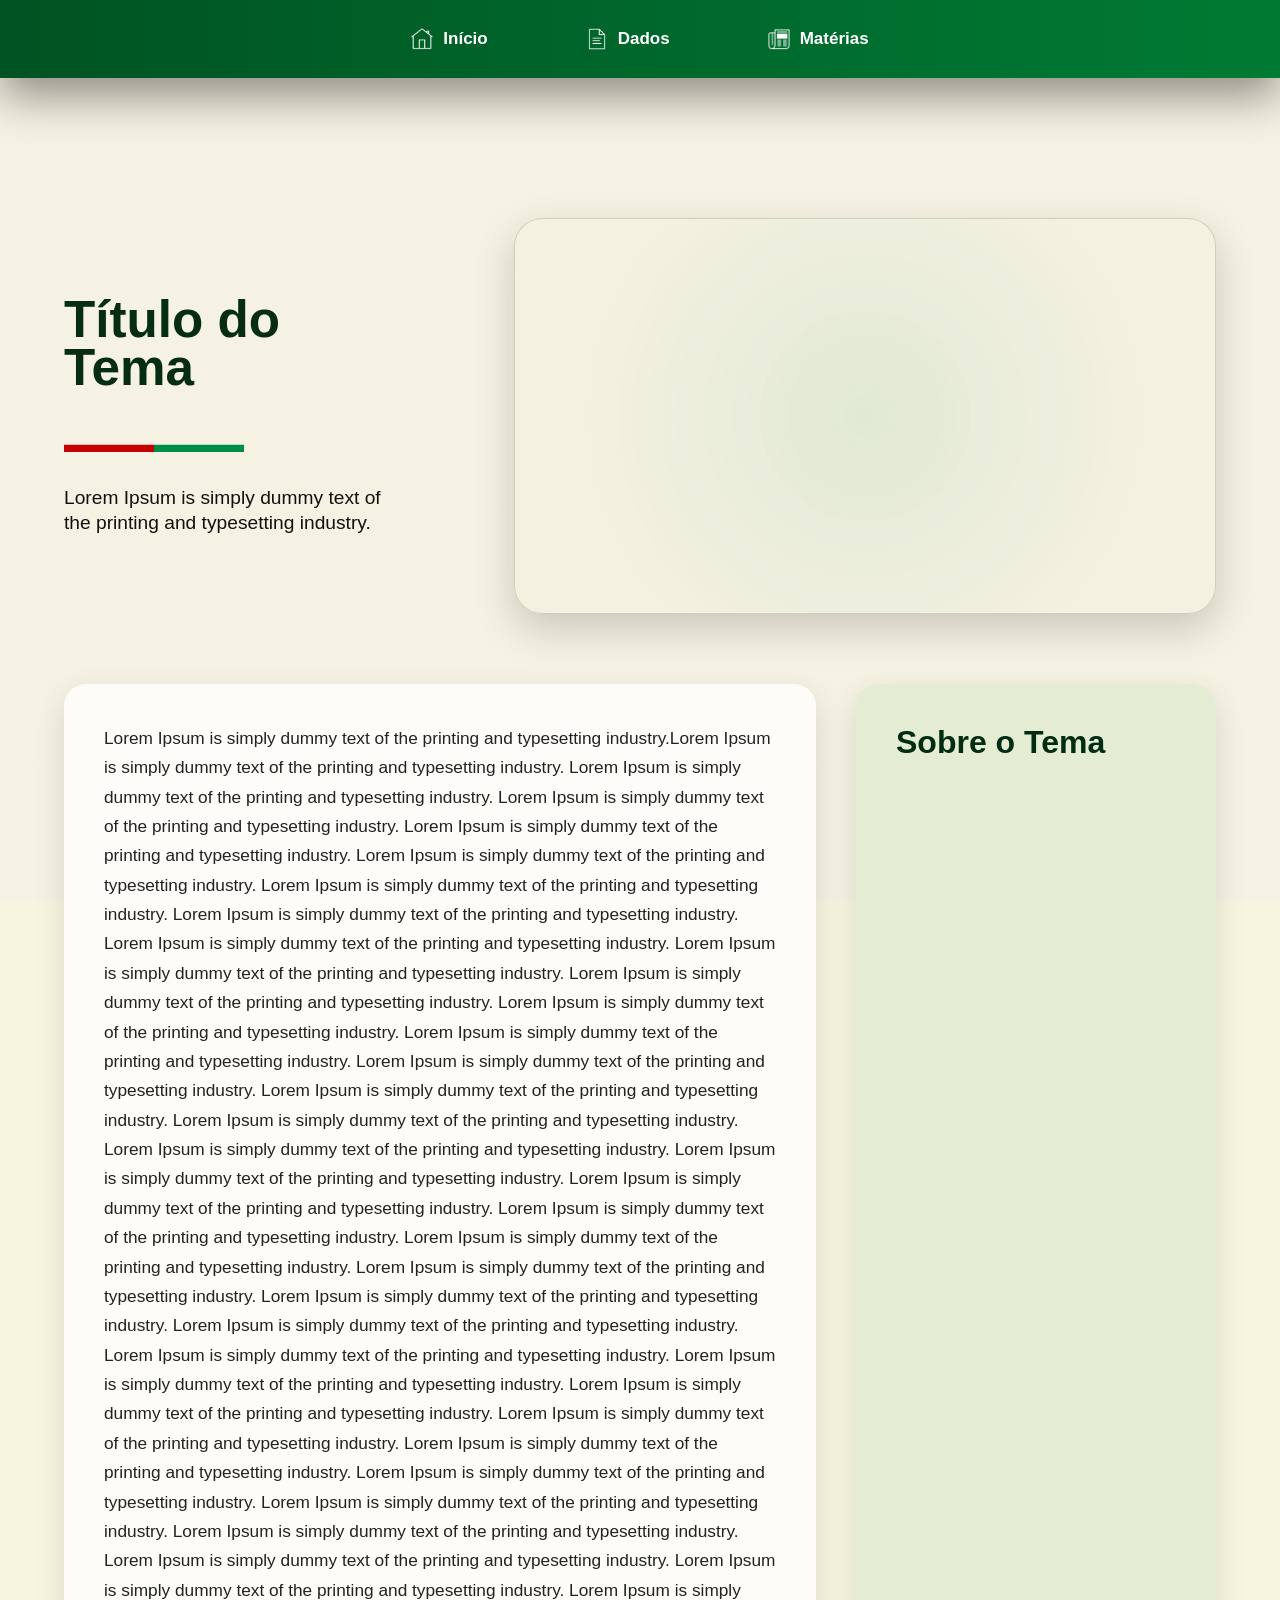
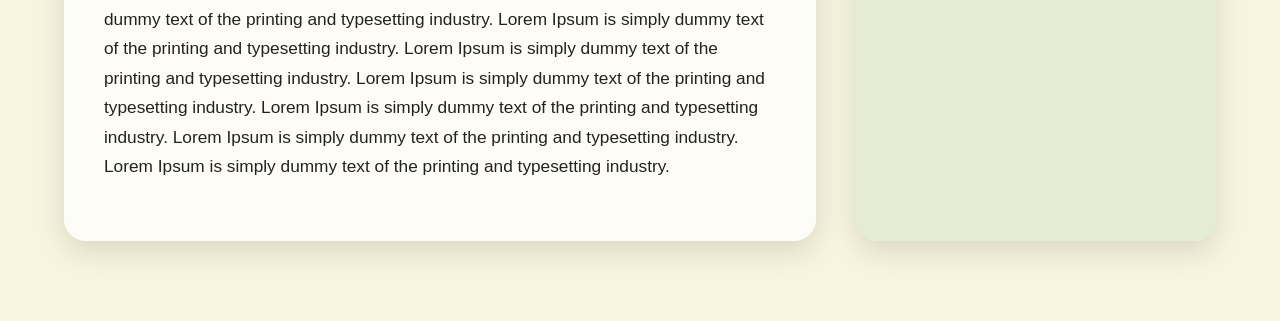
==== materia.html @ 656e8bcc "pagina de materia e dados" ====
<!DOCTYPE html>
<html lang="pt-BR">

<head>
    <meta charset="UTF-8">
    <meta name="viewport" content="width=device-width, initial-scale=1.0">
    <title>Título do Tema</title>
    <link rel="stylesheet" href="style.css">
</head>

<body>

    <header>
        <nav class="menu">

            <a href="index.html#mapa" class="nav-btn">
                <img src="img/icone-home.png" alt="">
                <span>Início</span>
            </a>

            <a href="index.html#dados" class="nav-btn">
                <img src="img/icone-dados.png" alt="">
                <span>Dados</span>
            </a>

            <a href="index.html#materias" class="nav-btn">
                <img src="img/icone-materias.png" alt="">
                <span>Matérias</span>
            </a>

        </nav>
    </header>

    <div class="topic-page">

        <section class="topic-hero">

            <div class="topic-info">
                <h1>Título do<br>Tema</h1>

                <div class="topic-bars">
                    <span class="topic-bar topic-red"></span>
                    <span class="topic-bar topic-green"></span>
                </div>

                <p>
                    Lorem Ipsum is simply dummy text of the printing and typesetting industry.
                </p>
            </div>

            <div class="topic-video-box">
                <iframe src="https://www.youtube.com/embed/ScMzIvxBSi4?rel=0" title="Vídeo do tema" frameborder="0"
                    allow="accelerometer; autoplay; clipboard-write; encrypted-media; gyroscope; picture-in-picture; web-share"
                    referrerpolicy="strict-origin-when-cross-origin" allowfullscreen>
                </iframe>
            </div>

        </section>

        <section class="topic-content">

            <article class="topic-text-card">
                <p>
                    Lorem Ipsum is simply dummy text of the printing and typesetting industry.Lorem Ipsum is simply
                    dummy text of the printing and typesetting industry.

                    Lorem Ipsum is simply dummy text of the printing and typesetting industry.

                    Lorem Ipsum is simply dummy text of the printing and typesetting industry.

                    Lorem Ipsum is simply dummy text of the printing and typesetting industry.

                    Lorem Ipsum is simply dummy text of the printing and typesetting industry.

                    Lorem Ipsum is simply dummy text of the printing and typesetting industry.

                    Lorem Ipsum is simply dummy text of the printing and typesetting industry.

                    Lorem Ipsum is simply dummy text of the printing and typesetting industry.

                    Lorem Ipsum is simply dummy text of the printing and typesetting industry.

                    Lorem Ipsum is simply dummy text of the printing and typesetting industry.

                    Lorem Ipsum is simply dummy text of the printing and typesetting industry.

                    Lorem Ipsum is simply dummy text of the printing and typesetting industry.

                    Lorem Ipsum is simply dummy text of the printing and typesetting industry.

                    Lorem Ipsum is simply dummy text of the printing and typesetting industry.

                    Lorem Ipsum is simply dummy text of the printing and typesetting industry.

                    Lorem Ipsum is simply dummy text of the printing and typesetting industry.

                    Lorem Ipsum is simply dummy text of the printing and typesetting industry.

                    Lorem Ipsum is simply dummy text of the printing and typesetting industry.

                    Lorem Ipsum is simply dummy text of the printing and typesetting industry.

                    Lorem Ipsum is simply dummy text of the printing and typesetting industry.

                    Lorem Ipsum is simply dummy text of the printing and typesetting industry.

                    Lorem Ipsum is simply dummy text of the printing and typesetting industry.

                    Lorem Ipsum is simply dummy text of the printing and typesetting industry.

                    Lorem Ipsum is simply dummy text of the printing and typesetting industry.

                    Lorem Ipsum is simply dummy text of the printing and typesetting industry.

                    Lorem Ipsum is simply dummy text of the printing and typesetting industry.

                    Lorem Ipsum is simply dummy text of the printing and typesetting industry.

                    Lorem Ipsum is simply dummy text of the printing and typesetting industry.

                    Lorem Ipsum is simply dummy text of the printing and typesetting industry.

                    Lorem Ipsum is simply dummy text of the printing and typesetting industry.

                    Lorem Ipsum is simply dummy text of the printing and typesetting industry.

                    Lorem Ipsum is simply dummy text of the printing and typesetting industry.

                    Lorem Ipsum is simply dummy text of the printing and typesetting industry.

                    Lorem Ipsum is simply dummy text of the printing and typesetting industry.

                    Lorem Ipsum is simply dummy text of the printing and typesetting industry.

                    Lorem Ipsum is simply dummy text of the printing and typesetting industry.

                    Lorem Ipsum is simply dummy text of the printing and typesetting industry.

                    Lorem Ipsum is simply dummy text of the printing and typesetting industry.

                    Lorem Ipsum is simply dummy text of the printing and typesetting industry.

                    Lorem Ipsum is simply dummy text of the printing and typesetting industry.

                </p>
            </article>

            <aside class="topic-about-card">
                <h2>Sobre o Tema</h2>
            </aside>

        </section>

    </div>
</body>

</html>
---- style.css ----
* {
    margin: 0;
    padding: 0;
    box-sizing: border-box;
}

html {
    scroll-behavior: smooth;
}

body {
    background-color: #f7f4df;
    font-family: 'Inter', sans-serif;
    overflow-x: hidden;
}

.scroll-next {
    position: fixed;

    left: 50%;
    bottom: 20px;

    transform: translateX(-50%);

    display: flex;
    align-items: center;
    gap: 10px;

    padding: 10px 18px;

    background: rgba(255, 255, 255, 0.94);

    border-radius: 999px;

    text-decoration: none;
    cursor: pointer;

    z-index: 9999;

    box-shadow:
        0 8px 22px rgba(0, 0, 0, 0.18);

    opacity: 1;

    transition:
        opacity 0.45s ease,
        transform 0.45s ease;
}

.scroll-next:hover {
    transform: translateX(-50%) translateY(-2px);
}

.scroll-next.hidden {
    opacity: 0;
    pointer-events: none;

    transform: translateX(-50%) translateY(20px);
}

.scroll-next span {
    color: #006b2c;

    font-size: 13px;
    font-weight: 800;

    text-transform: uppercase;
    letter-spacing: 0.5px;
}

.scroll-next svg {
    width: 18px;
    height: 18px;

    fill: none;
    stroke: #008c45;
    stroke-width: 3;
    stroke-linecap: round;
    stroke-linejoin: round;

    animation: arrowMove 1.3s infinite;
}

@keyframes arrowMove {

    0%,
    100% {
        transform: translateY(0);
    }

    50% {
        transform: translateY(4px);
    }
}

#dados {
    scroll-margin-top: 90px;
}

/* HEADER */

header {
    height: 78px;
    background: linear-gradient(90deg, #005322, #007b34);
    display: flex;
    justify-content: center;
    align-items: center;
    position: sticky;
    top: 0;
    z-index: 100;
    box-shadow: 0 18px 45px rgba(0, 0, 0, 0.42);
}

.menu {
    display: flex;
    gap: clamp(42px, 7vw, 120px);
}

.nav-btn {
    display: flex;
    align-items: center;
    gap: 10px;
    color: white;
    text-decoration: none;
    padding: 12px 22px;
    border-radius: 14px;
    transition: 0.3s ease;
}

.nav-btn:hover {
    background: rgba(255, 255, 255, 0.12);
}

.nav-btn img {
    width: clamp(23px, 1.6vw, 30px);
    object-fit: contain;
}

.nav-btn span {
    font-size: clamp(17px, 1.15vw, 22px);
    font-weight: 600;
}

/* JOURNEY SECTION */

.journey-section {
    background:
        linear-gradient(rgba(247, 244, 223, 0.76),
            rgba(247, 244, 223, 0.76)),
        url("https://get.pxhere.com/photo/[base64].jpg");

    background-size: cover;
    background-position: center;
    background-attachment: fixed;
}

.journey-content {
    position: sticky;
    top: 78px;
    z-index: 20;
    min-height: calc(100vh - 78px);
    max-width: 1650px;
    margin: 0 auto;
    padding: clamp(34px, 4vw, 76px) clamp(34px, 4vw, 72px);
    display: grid;
    grid-template-columns: minmax(300px, 0.32fr) minmax(650px, 1fr);
    align-items: center;
    gap: clamp(50px, 5vw, 95px);
}

.journey-text {
    display: flex;
    flex-direction: column;
}

.hero-tag {
    display: inline-flex;
    align-items: center;
    width: fit-content;
    padding: 14px 24px;
    background: rgba(255, 255, 255, 0.85);
    border-radius: 999px;
    color: #008c45;
    font-weight: 800;
    font-size: clamp(18px, 1.35vw, 24px);
    margin-bottom: clamp(18px, 1.6vw, 28px);
    box-shadow:
        0 12px 26px rgba(0, 0, 0, 0.08),
        inset 0 0 0 1px rgba(255, 255, 255, 0.8);
}

.hero-tag::before {
    content: "";
    width: 5px;
    height: 22px;
    background: #008c45;
    border-radius: 999px;
    margin-right: 14px;
}

.journey-text h4 {
    color: #008c32;
    font-size: clamp(20px, 1.45vw, 28px);
    font-weight: 800;
    margin-bottom: clamp(16px, 1.4vw, 24px);
}

.journey-text h1 {
    font-family: 'Raleway', sans-serif;
    font-size: clamp(56px, 5vw, 92px);
    line-height: 0.95;
    color: #062d14;
    margin-bottom: clamp(34px, 4vw, 66px);
}

.journey-text p {
    font-size: clamp(20px, 1.75vw, 30px);
    line-height: 1.2;
    color: #111;
    margin-bottom: clamp(26px, 3vw, 42px);
}

/* BARS */

.bars {
    display: flex;
    margin-bottom: clamp(48px, 6vw, 115px);
}

.bar {
    width: clamp(90px, 7vw, 130px);
    height: clamp(8px, 0.6vw, 11px);
    border: 1px solid white;
}

.red {
    background: #c60000;
}

.green {
    background: #008c45;
}

/* PERSON BOX */

.person-box {
    width: 100%;
    max-width: 340px;
    height: clamp(62px, 4.7vw, 82px);
    border-radius: 22px;
    border: 1px solid rgba(0, 0, 0, 0.35);
    background: rgba(255, 255, 255, 0.55);
    backdrop-filter: blur(10px);
    display: flex;
    align-items: center;
    justify-content: center;
    box-shadow:
        0 12px 28px rgba(0, 0, 0, 0.12),
        inset 0 0 0 1px rgba(255, 255, 255, 0.8);
}

.person-box span {
    display: inline-block;
    font-size: clamp(26px, 2.2vw, 38px);
    font-weight: 800;
    color: #062d14;
    transition: opacity 0.35s ease, transform 0.35s ease;
}

.person-box span.fade-out {
    opacity: 0;
    transform: translateY(10px);
}

.person-box span.fade-in {
    opacity: 1;
    transform: translateY(0);
}

/* MAP CARD */

.map-card {
    position: relative;
    z-index: 30;
    width: 100%;
    aspect-ratio: 16 / 9;
    max-height: min(72vh, 780px);
    border-radius: 28px;
    overflow: hidden;
    background:
        radial-gradient(circle at 15% 90%, rgba(0, 140, 69, 0.08), transparent 34%),
        radial-gradient(circle at 90% 12%, rgba(0, 140, 69, 0.05), transparent 30%),
        #f7f4df;
    border: 1px solid rgba(0, 0, 0, 0.22);
    box-shadow:
        0 35px 60px rgba(0, 0, 0, 0.10),
        0 12px 25px rgba(0, 0, 0, 0.08),
        inset 0 0 0 1px rgba(255, 255, 255, 0.75);
}

.map-card::before {
    content: "";
    position: absolute;
    inset: 0;
    background-image: url("img/mapa-mundi.png");
    background-size: cover;
    background-position: center;
    opacity: 0.035;
    filter: blur(2px) grayscale(100%);
    transform: scale(1.05);
    pointer-events: none;
    z-index: 0;
}

.map-card::after {
    content: "";
    position: absolute;
    inset: 0;
    background:
        radial-gradient(circle at 18% 88%, rgba(0, 140, 69, 0.09), transparent 34%),
        radial-gradient(circle at 90% 12%, rgba(0, 140, 69, 0.06), transparent 30%);
    pointer-events: none;
    z-index: 1;
}

.world-map,
.route-svg {
    position: absolute;
    inset: 0;
    width: 100%;
    height: 100%;
}

.world-map {
    object-fit: cover;
    z-index: 2;
}

.route-svg {
    overflow: visible;
    pointer-events: none;
    z-index: 5;
    transition: opacity 0.6s ease, transform 0.6s ease;
}

.route-svg.fade-out {
    opacity: 0;
    transform: scale(0.985);
}

.route-svg.fade-in {
    opacity: 1;
    transform: scale(1);
}

/* ROUTES */

.route-line {
    fill: none;
    stroke-width: 5;
    stroke-linecap: round;
    stroke-dasharray: 12 16;
    filter: drop-shadow(0 0 4px rgba(0, 0, 0, 0.2));
}

.reveal-line {
    fill: none;
    stroke: white;
    stroke-width: 10;
    stroke-linecap: round;
}

/* MARKERS */

.marker {
    opacity: 0;
    transform: scale(0.55);
    transform-box: fill-box;
    transform-origin: center;
    transition: opacity 0.35s ease, transform 0.35s ease;
}

.marker.active {
    opacity: 1;
    transform: scale(1);
}

.marker circle {
    stroke: #f7f4df;
    stroke-width: 4;
}

/* LABELS */

.marker-label rect {
    rx: 10;
    ry: 10;
    opacity: 0.96;
    filter: drop-shadow(0 4px 10px rgba(0, 0, 0, 0.22));
}

.marker-label text {
    fill: white;
    font-size: clamp(14px, 1vw, 20px);
    font-weight: 800;
    letter-spacing: 0.4px;
}

/* PROGRESS BAR */

.journey-progress {
    position: absolute;
    left: clamp(22px, 2vw, 34px);
    right: clamp(22px, 2vw, 34px);
    bottom: clamp(18px, 1.8vw, 30px);
    height: clamp(10px, 0.8vw, 14px);
    background: rgba(255, 255, 255, 0.85);
    border: 1px solid rgba(0, 0, 0, 0.25);
    border-radius: 999px;
    box-shadow: 0 6px 18px rgba(0, 0, 0, 0.18);
    z-index: 999;
    pointer-events: auto;
}

.journey-progress-fill {
    width: 0%;
    height: 100%;
    background: #008c45;
    border-radius: 999px;
    transition: width 0.15s linear;
}

.progress-dot {
    position: absolute;
    top: 50%;
    width: clamp(14px, 1.1vw, 20px);
    height: clamp(14px, 1.1vw, 20px);
    background: #f7f4df;
    border: 3px solid #008c45;
    border-radius: 50%;
    transform: translate(-50%, -50%);
    cursor: pointer;
    z-index: 1000;
    pointer-events: auto;
    transition:
        background 0.3s ease,
        border-color 0.3s ease,
        transform 0.3s ease,
        box-shadow 0.3s ease;
}

.progress-dot:nth-child(2) {
    left: 0%;
}

.progress-dot:nth-child(3) {
    left: 25%;
}

.progress-dot:nth-child(4) {
    left: 50%;
}

.progress-dot:nth-child(5) {
    left: 75%;
}

.progress-dot:nth-child(6) {
    left: 100%;
}

.progress-dot.active {
    background: #008c45;
    border-color: #006b2c;
    transform: translate(-50%, -50%) scale(1.15);
}

.progress-dot:hover {
    background: #006b2c;
    border-color: #004d21;
    transform: translate(-50%, -50%) scale(1.35);
    box-shadow:
        0 0 0 6px rgba(0, 140, 69, 0.18),
        0 0 18px rgba(0, 140, 69, 0.45);
}

.progress-dot:active {
    transform: translate(-50%, -50%) scale(1.15);
}

/* STEPS */

.journey-steps {
    position: relative;
    z-index: 1;
    margin-top: -30vh;
    pointer-events: none;
}

.journey-step {
    height: 65vh;
}

/* DATA SECTION */

.data-section {
    background: linear-gradient(90deg, #062d14, #003d17, #062d14);
    padding: clamp(80px, 7vw, 125px) 24px;

    box-shadow:
        0 -18px 45px rgba(0, 0, 0, 0.32),
        0 18px 50px rgba(0, 0, 0, 0.42);
}

.data-cards {
    display: grid;
    grid-template-columns: repeat(5, minmax(0, 1fr));
    gap: clamp(18px, 1.8vw, 28px);

    max-width: 1480px;
    margin: 0 auto;
}

.brown-card {
    min-height: 340px;

    background: #884537;

    border-radius: 14px;

    padding: 34px 22px 30px;

    color: white;

    box-shadow:
        0 14px 24px rgba(0, 0, 0, 0.28);

    display: flex;
    flex-direction: column;
    align-items: center;
    justify-content: space-between;

    text-align: center;

    transition: 0.3s ease;
}

.brown-card:hover {
    transform: translateY(-8px);
}

.card-header {
    min-height: 82px;

    display: flex;
    flex-direction: column;
    align-items: center;
    justify-content: flex-start;

    gap: 12px;
}

.card-header img {
    width: 34px;
    height: 34px;
    object-fit: contain;
}

.card-header span {
    font-size: clamp(12px, 0.85vw, 15px);
    line-height: 1.2;
    font-weight: 800;

    text-transform: uppercase;
    letter-spacing: 0.3px;
}

.brown-card h3 {
    min-height: 82px;

    display: flex;
    align-items: center;
    justify-content: center;

    font-family: 'Raleway', sans-serif;

    font-size: clamp(24px, 1.9vw, 36px);
    line-height: 1.05;

    font-weight: 800;

    margin: 18px 0;
}

.brown-card p {
    min-height: 72px;

    display: flex;
    align-items: center;
    justify-content: center;

    font-size: clamp(13px, 0.9vw, 15px);
    line-height: 1.35;

    max-width: 210px;

    opacity: 0.92;
}

/* ARTICLES */

.articles {
    padding: clamp(80px, 7vw, 120px) 24px clamp(100px, 8vw, 140px);
    background: #f7f4df;
}

.section-title {
    max-width: 1300px;
    margin: 0 auto 52px;
}

.section-title h2 {
    font-size: clamp(46px, 4vw, 68px);
    line-height: 1;
    margin-bottom: 16px;
    color: #062d14;
    font-family: 'Raleway', sans-serif;
}

.section-title p {
    font-size: clamp(17px, 1.3vw, 22px);
    color: #333;
    margin-bottom: 26px;
}

.article-cards {
    display: grid;
    grid-template-columns: repeat(4, minmax(210px, 1fr));
    gap: clamp(24px, 2.5vw, 36px);
    max-width: 1300px;
    margin: 0 auto;
    justify-items: center;
}

.white-card {
    width: 100%;
    max-width: 280px;
    min-height: clamp(300px, 21vw, 350px);
    background: #f7f7f7;
    border-radius: 18px;
    overflow: hidden;
    border-bottom: 7px solid #008c45;
    box-shadow: 0 8px 20px rgba(0, 0, 0, 0.14);
    transition: 0.3s ease;
    display: flex;
    flex-direction: column;
}

.article-image {
    height: clamp(150px, 11vw, 185px);
    display: flex;
    align-items: center;
    justify-content: center;
    background: #ececec;
}

.article-image img {
    width: clamp(90px, 7vw, 115px);
    opacity: 0.35;
}

.article-content {
    flex: 1;
    padding: 34px 22px 32px;
    display: flex;
    flex-direction: column;
    align-items: center;
    justify-content: center;
    text-align: center;
}

.article-content h3 {
    font-size: clamp(16px, 1.1vw, 19px);
    font-weight: 800;
    color: #1d2333;
    margin-bottom: 30px;
}

.article-btn {
    display: inline-flex;
    align-items: center;
    justify-content: center;
    width: 112px;
    height: 40px;
    border-radius: 999px;
    background: #c60000;
    color: white;
    text-decoration: none;
    font-size: 13px;
    font-weight: 700;
    transition: 0.3s ease;
}

.article-btn:hover {
    transform: translateY(-3px);
    background: #a90000;
}

/* FOOTER */

footer {
    background: linear-gradient(90deg, #062d14, #003d17, #062d14);
    color: white;
    height: 100px;
    display: flex;
    justify-content: center;
    align-items: center;
    box-shadow: 0 -18px 50px rgba(0, 0, 0, 0.42);
}

.footer-bottom {
    text-align: center;
    font-size: 15px;
    opacity: 0.65;
}

/* TV / MONITORES MUITO GRANDES */

@media (min-width: 1920px) {
    header {
        height: 78px;
    }

    .journey-content {
        top: 78px;
        min-height: calc(100vh - 78px);
        max-width: 1500px;
        grid-template-columns: minmax(280px, 0.3fr) minmax(650px, 1fr);
        padding: 52px 64px;
        gap: 70px;
    }

    .journey-text h1 {
        font-size: 78px;
    }

    .journey-text h4 {
        font-size: 26px;
    }

    .journey-text p {
        font-size: 26px;
    }

    .hero-tag {
        font-size: 22px;
        padding: 14px 24px;
    }

    .bars {
        margin-bottom: 58px;
    }

    .bar {
        width: 100px;
        height: 8px;
    }

    .person-box {
        max-width: 290px;
        height: 64px;
    }

    .person-box span {
        font-size: 30px;
    }

    .data-cards,
    .article-cards {
        max-width: 1250px;
    }
}

/* DESKTOP FULL HD / MONITOR GRANDE */

@media (max-width: 1919px) and (min-width: 1441px) {
    .journey-content {
        max-width: 1380px;
        grid-template-columns: minmax(250px, 0.28fr) minmax(560px, 1fr);
        padding: 36px 48px;
        gap: 54px;
    }

    .journey-text h1 {
        font-size: 68px;
    }

    .journey-text h4 {
        font-size: 23px;
    }

    .journey-text p {
        font-size: 23px;
    }

    .hero-tag {
        font-size: 20px;
        padding: 12px 22px;
    }

    .bars {
        margin-bottom: 48px;
    }

    .person-box {
        max-width: 260px;
        height: 58px;
    }

    .person-box span {
        font-size: 27px;
    }

    .data-cards,
    .article-cards {
        max-width: 1180px;
    }
}

/* NOTEBOOK PEQUENO */

@media (max-width: 1280px) {
    .menu {
        gap: 54px;
    }

    .nav-btn span {
        font-size: 17px;
    }

    .nav-btn img {
        width: 22px;
    }

    .journey-content {
        max-width: 1180px;
        grid-template-columns: minmax(205px, 0.26fr) minmax(470px, 1fr);
        padding: 28px 36px;
        gap: 36px;
    }

    .journey-text h4 {
        font-size: 19px;
    }

    .journey-text h1 {
        font-size: 52px;
        margin-bottom: 28px;
    }

    .journey-text p {
        font-size: 19px;
    }

    .hero-tag {
        font-size: 18px;
        padding: 10px 18px;
    }

    .hero-tag::before {
        height: 18px;
    }

    .bars {
        margin-bottom: 36px;
    }

    .bar {
        width: 88px;
        height: 8px;
    }

    .person-box {
        max-width: 245px;
        height: 56px;
    }

    .person-box span {
        font-size: 25px;
    }

    .data-cards {
        max-width: 1050px;
        gap: 28px;
    }

    .brown-card {
        padding: 42px 28px 34px;
    }

    .brown-card h3 {
        font-size: 30px;
        margin-bottom: 55px;
    }
}

/* TABLET / TELAS MÉDIAS */

@media (max-width: 1050px) {
    .journey-content {
        grid-template-columns: 1fr;
        gap: 26px;
        padding: 30px 28px;
        align-content: center;
    }

    .journey-text {
        align-items: center;
        text-align: center;
    }

    .journey-text h1 {
        font-size: 46px;
        margin-bottom: 20px;
    }

    .journey-text p {
        font-size: 18px;
        margin-bottom: 20px;
    }

    .hero-tag {
        margin-left: auto;
        margin-right: auto;
    }

    .bars {
        margin-bottom: 20px;
    }

    .person-box {
        max-width: 300px;
    }

    .data-cards {
        grid-template-columns: repeat(2, 1fr);
    }

    .article-cards {
        grid-template-columns: repeat(2, minmax(230px, 1fr));
    }
}

@media (max-width: 1440px) and (min-width: 1051px) {
    .scroll-next {
        bottom: 12px;

        padding: 8px 12px 8px 18px;

        transform: translateX(-50%) scale(0.88);
    }

    .scroll-next.hidden {
        transform: translateX(-50%) translateY(18px) scale(0.88);
    }

    .scroll-next span {
        font-size: 12px;
    }

    .scroll-arrow {
        width: 30px;
        height: 30px;
    }

    .scroll-arrow svg {
        width: 18px;
        height: 18px;
    }

    .data-cards {
        max-width: 1180px;
        gap: 14px;
    }

    .brown-card {
        min-height: 245px;
        padding: 20px 14px 18px;
    }

    .card-header span {
        font-size: 11px;
    }

    .brown-card h3 {
        font-size: 22px;
    }

    .brown-card p {
        font-size: 11px;
        max-width: 150px;
    }
}

/* MOBILE */

@media (max-width: 700px) {
    header {
        height: auto;
        padding: 12px;
    }

    .menu {
        gap: 12px;
        flex-wrap: wrap;
        justify-content: center;
    }

    .nav-btn {
        padding: 8px 10px;
    }

    .nav-btn img {
        width: 20px;
    }

    .nav-btn span {
        font-size: 14px;
    }

    .journey-section {
        min-height: 420vh;
    }

    .journey-content {
        top: 74px;
        min-height: calc(100vh - 74px);
        padding: 22px 16px;
    }

    .journey-text h4 {
        font-size: 17px;
    }

    .journey-text h1 {
        font-size: 38px;
    }

    .journey-text p {
        font-size: 15px;
    }

    .hero-tag {
        font-size: 16px;
        padding: 9px 16px;
    }

    .hero-tag::before {
        width: 4px;
        height: 16px;
        margin-right: 10px;
    }

    .bar {
        width: 70px;
        height: 7px;
    }

    .person-box {
        height: 54px;
    }

    .person-box span {
        font-size: 23px;
    }

    .map-card {
        border-radius: 18px;
        max-height: 42vh;
    }

    .journey-progress {
        left: 18px;
        right: 18px;
        bottom: 16px;
        height: 10px;
    }

    .progress-dot {
        width: 14px;
        height: 14px;
    }

    .marker-label text {
        font-size: 15px;
    }

    .data-section,
    .articles {
        padding: 70px 20px;
    }

    .data-cards,
    .article-cards {
        grid-template-columns: 1fr;
    }

    .brown-card,
    .white-card {
        max-width: 340px;
        width: 100%;
        margin: 0 auto;
    }

    .section-title {
        text-align: center;
    }

    .section-title .bars {
        justify-content: center;
    }

    .section-title h2 {
        font-size: 42px;
    }

    .section-title p {
        font-size: 17px;
    }

    footer {
        height: 90px;
    }
}

/* ===========================
   PÁGINA DE TEMA
=========================== */

.topic-page {
    position: relative;

    min-height: 100vh;

    padding: 140px 5vw 80px;

    background:
        linear-gradient(rgba(245, 242, 228, .82),
            rgba(245, 242, 228, .82)),
        url("img/jerusalem-bg.jpg");

    background-size: cover;
    background-position: center;
    background-attachment: fixed;
}

/* HERO */

.topic-hero {
    max-width: 1400px;

    margin: 0 auto 70px;

    display: grid;
    grid-template-columns: 380px 1fr;

    gap: 70px;

    align-items: center;
}

.topic-info {
    display: flex;
    flex-direction: column;
    justify-content: center;
}

.topic-info h1 {
    font-family: 'Raleway', sans-serif;
    font-size: clamp(50px, 4vw, 90px);
    line-height: 0.95;
    color: #062d14;
    margin-bottom: clamp(34px, 4vw, 66px);
}

.topic-bars {
    display: flex;
    margin-bottom: 34px;
}

.topic-bar {
    height: 8px;
    width: 90px;

    border-top: 1px solid rgba(255, 255, 255, .7);
}

.topic-red {
    background: #c50000;
}

.topic-green {
    background: #008c45;
}

.topic-info p {
    font-size: clamp(1.2rem, 1.4vw, 1.8rem);

    line-height: 1.3;

    color: #111;

    max-width: 340px;
}

/* VIDEO */

.topic-video-box {
    position: relative;

    background: rgba(244, 241, 225, .92);

    border-radius: 28px;

    overflow: hidden;

    box-shadow:
        0 15px 40px rgba(0, 0, 0, .18);

    border: 1px solid rgba(0, 0, 0, .15);

    backdrop-filter: blur(4px);
}

.topic-video-box::before {
    content: "";

    position: absolute;
    inset: 0;

    background:
        radial-gradient(circle at center,
            rgba(0, 140, 69, .08),
            transparent 70%);

    pointer-events: none;
}

.topic-video-box iframe {
    display: block;

    width: 100%;

    aspect-ratio: 16/9;

    border: none;
}

.video-fallback {
    position: relative;
    background: #000;
}

.video-fallback a {
    position: relative;

    width: 100%;
    height: 100%;

    display: block;

    color: white;
    text-decoration: none;
}

.video-fallback img {
    width: 100%;
    height: 100%;

    object-fit: cover;

    opacity: 0.78;
}

.play-button {
    position: absolute;
    top: 50%;
    left: 50%;

    width: 76px;
    height: 76px;

    background: white;

    border-radius: 50%;

    transform: translate(-50%, -50%);
}

.play-button::before {
    content: "";

    position: absolute;
    top: 50%;
    left: 54%;

    transform: translate(-50%, -50%);

    border-left: 22px solid #000;
    border-top: 14px solid transparent;
    border-bottom: 14px solid transparent;
}

.video-fallback strong {
    position: absolute;
    left: 50%;
    bottom: 34px;

    transform: translateX(-50%);

    font-size: 20px;
    font-weight: 800;

    text-shadow: 0 3px 12px rgba(0,0,0,.8);
}

/* CONTEÚDO */

.topic-content {
    max-width: 1400px;

    margin: 0 auto;

    display: grid;
    grid-template-columns: 1fr 360px;

    gap: 40px;
}

.topic-text-card {
    background: rgba(255, 255, 255, .75);

    backdrop-filter: blur(10px);

    border-radius: 22px;

    padding: 40px;

    box-shadow:
        0 10px 30px rgba(0, 0, 0, .12);
}

.topic-text-card p {
    font-size: 1.08rem;

    line-height: 1.7;

    color: #222;

    margin-bottom: 20px;
}

.topic-about-card {
    background: rgba(225, 235, 210, .85);

    backdrop-filter: blur(10px);

    border-radius: 22px;

    padding: 40px;

    box-shadow:
        0 10px 30px rgba(0, 0, 0, .12);
}

.topic-about-card h2 {
    font-family: 'Raleway', sans-serif;

    font-size: 2rem;

    color: #002d12;

    margin-bottom: 20px;
}

/* RESPONSIVO */

@media (max-width: 1100px) {

    .topic-hero {
        grid-template-columns: 1fr;
        gap: 40px;
    }

    .topic-content {
        grid-template-columns: 1fr;
    }

    .topic-info {
        text-align: center;
        align-items: center;
    }

    .topic-bars {
        justify-content: center;
    }

    .topic-info p {
        max-width: 600px;
    }
}
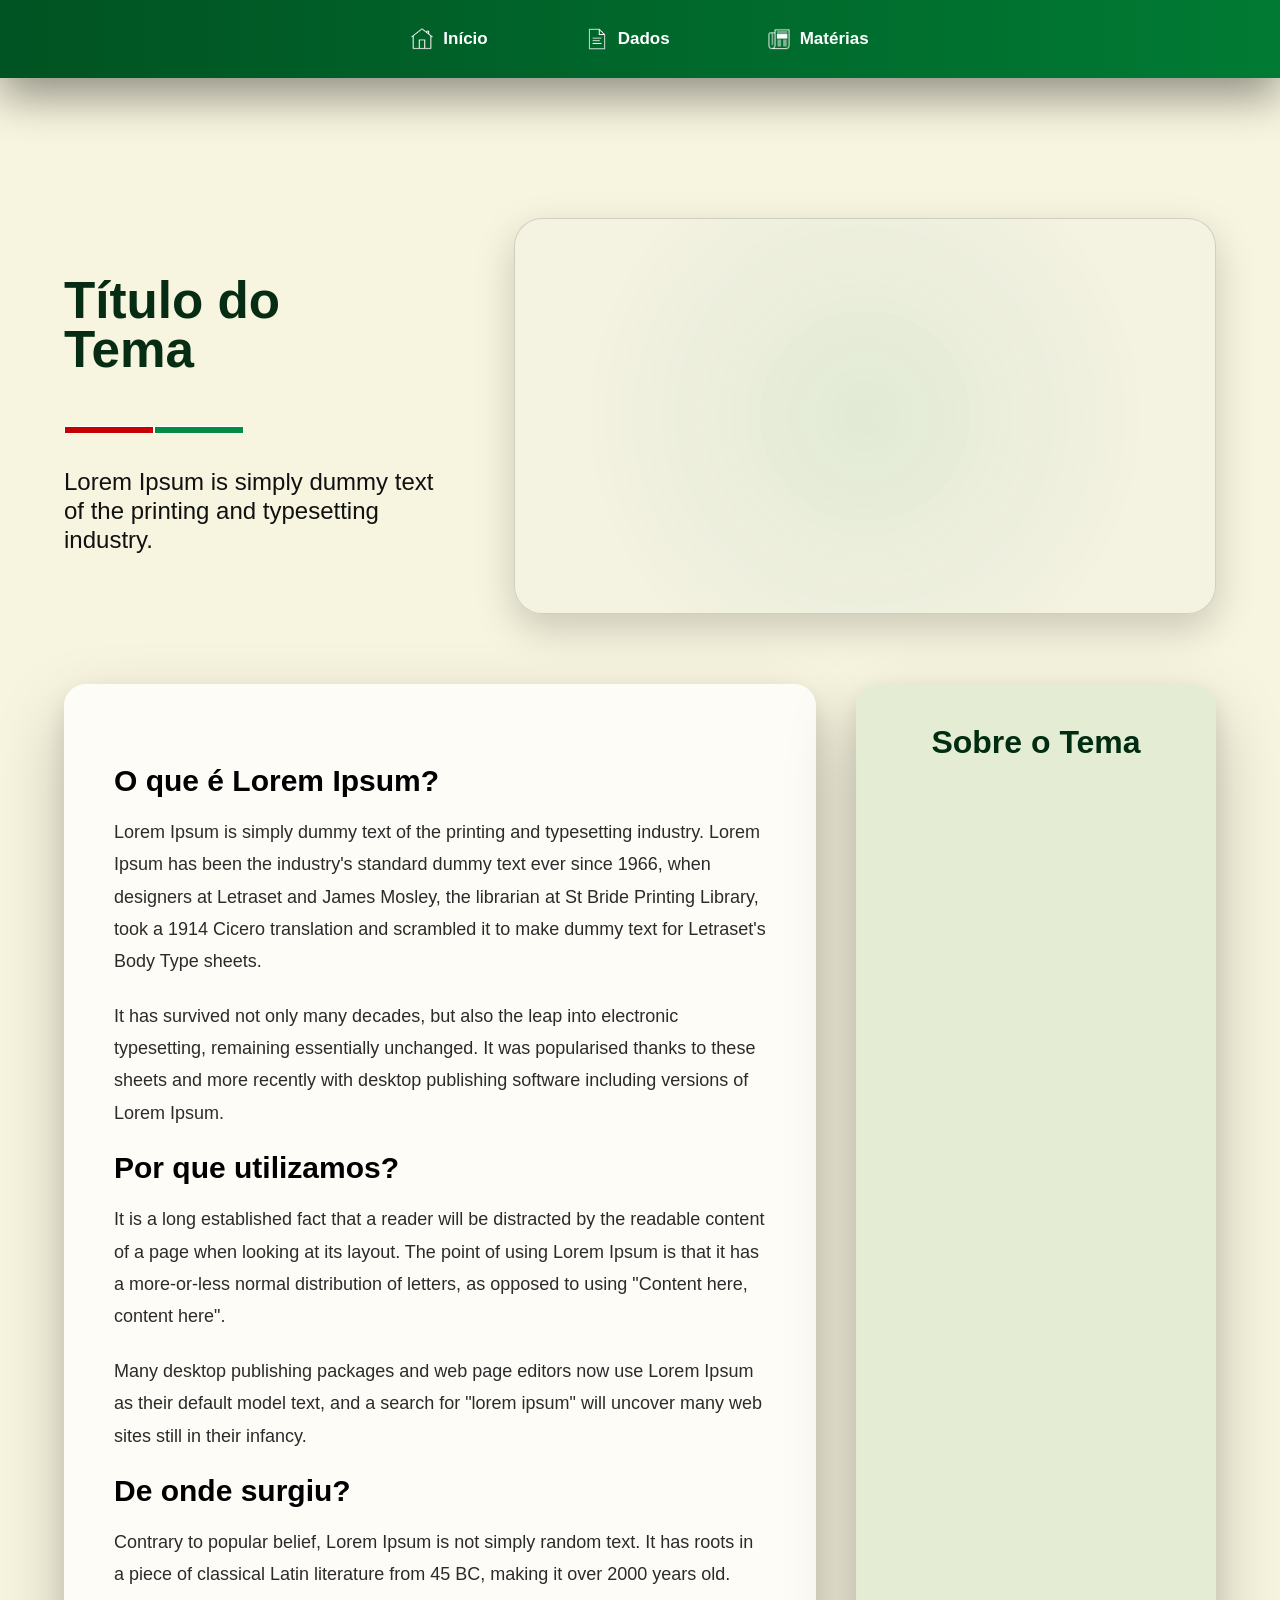
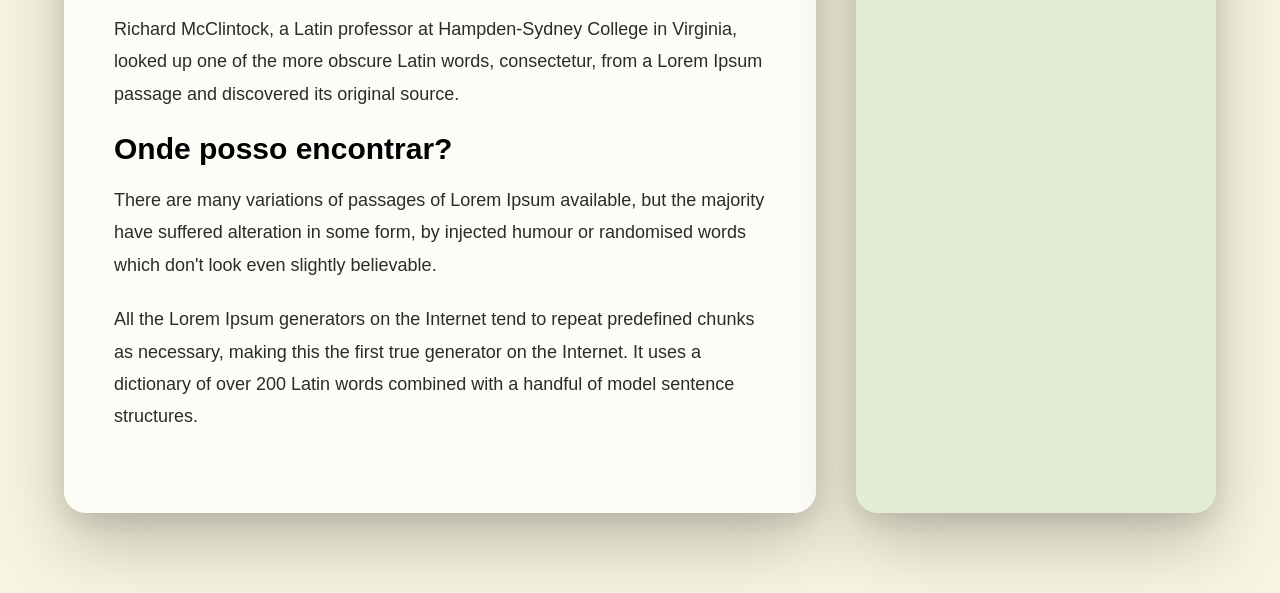
==== commit 7e3cae14: "pagina materia ajustada" ====
--- a/materia.html
+++ b/materia.html
@@ -4,7 +4,7 @@
 <head>
     <meta charset="UTF-8">
     <meta name="viewport" content="width=device-width, initial-scale=1.0">
-    <title>Título do Tema</title>
+    <title>Matéria</title>
     <link rel="stylesheet" href="style.css">
 </head>
 
@@ -60,89 +60,68 @@
         <section class="topic-content">
 
             <article class="topic-text-card">
+
+                <h2>O que é Lorem Ipsum?</h2>
+
                 <p>
-                    Lorem Ipsum is simply dummy text of the printing and typesetting industry.Lorem Ipsum is simply
-                    dummy text of the printing and typesetting industry.
+                    Lorem Ipsum is simply dummy text of the printing and typesetting industry.
+                    Lorem Ipsum has been the industry's standard dummy text ever since 1966,
+                    when designers at Letraset and James Mosley, the librarian at St Bride
+                    Printing Library, took a 1914 Cicero translation and scrambled it to make
+                    dummy text for Letraset's Body Type sheets.
+                </p>
 
-                    Lorem Ipsum is simply dummy text of the printing and typesetting industry.
+                <p>
+                    It has survived not only many decades, but also the leap into electronic
+                    typesetting, remaining essentially unchanged. It was popularised thanks to
+                    these sheets and more recently with desktop publishing software including
+                    versions of Lorem Ipsum.
+                </p>
 
-                    Lorem Ipsum is simply dummy text of the printing and typesetting industry.
+                <h2>Por que utilizamos?</h2>
 
-                    Lorem Ipsum is simply dummy text of the printing and typesetting industry.
+                <p>
+                    It is a long established fact that a reader will be distracted by the
+                    readable content of a page when looking at its layout. The point of using
+                    Lorem Ipsum is that it has a more-or-less normal distribution of letters,
+                    as opposed to using "Content here, content here".
+                </p>
 
-                    Lorem Ipsum is simply dummy text of the printing and typesetting industry.
+                <p>
+                    Many desktop publishing packages and web page editors now use Lorem Ipsum
+                    as their default model text, and a search for "lorem ipsum" will uncover
+                    many web sites still in their infancy.
+                </p>
 
-                    Lorem Ipsum is simply dummy text of the printing and typesetting industry.
+                <h2>De onde surgiu?</h2>
 
-                    Lorem Ipsum is simply dummy text of the printing and typesetting industry.
+                <p>
+                    Contrary to popular belief, Lorem Ipsum is not simply random text. It has
+                    roots in a piece of classical Latin literature from 45 BC, making it over
+                    2000 years old.
+                </p>
 
-                    Lorem Ipsum is simply dummy text of the printing and typesetting industry.
+                <p>
+                    Richard McClintock, a Latin professor at Hampden-Sydney College in
+                    Virginia, looked up one of the more obscure Latin words, consectetur,
+                    from a Lorem Ipsum passage and discovered its original source.
+                </p>
 
-                    Lorem Ipsum is simply dummy text of the printing and typesetting industry.
+                <h2>Onde posso encontrar?</h2>
 
-                    Lorem Ipsum is simply dummy text of the printing and typesetting industry.
+                <p>
+                    There are many variations of passages of Lorem Ipsum available, but the
+                    majority have suffered alteration in some form, by injected humour or
+                    randomised words which don't look even slightly believable.
+                </p>
 
-                    Lorem Ipsum is simply dummy text of the printing and typesetting industry.
+                <p>
+                    All the Lorem Ipsum generators on the Internet tend to repeat predefined
+                    chunks as necessary, making this the first true generator on the Internet.
+                    It uses a dictionary of over 200 Latin words combined with a handful of
+                    model sentence structures.
+                </p>
 
-                    Lorem Ipsum is simply dummy text of the printing and typesetting industry.
-
-                    Lorem Ipsum is simply dummy text of the printing and typesetting industry.
-
-                    Lorem Ipsum is simply dummy text of the printing and typesetting industry.
-
-                    Lorem Ipsum is simply dummy text of the printing and typesetting industry.
-
-                    Lorem Ipsum is simply dummy text of the printing and typesetting industry.
-
-                    Lorem Ipsum is simply dummy text of the printing and typesetting industry.
-
-                    Lorem Ipsum is simply dummy text of the printing and typesetting industry.
-
-                    Lorem Ipsum is simply dummy text of the printing and typesetting industry.
-
-                    Lorem Ipsum is simply dummy text of the printing and typesetting industry.
-
-                    Lorem Ipsum is simply dummy text of the printing and typesetting industry.
-
-                    Lorem Ipsum is simply dummy text of the printing and typesetting industry.
-
-                    Lorem Ipsum is simply dummy text of the printing and typesetting industry.
-
-                    Lorem Ipsum is simply dummy text of the printing and typesetting industry.
-
-                    Lorem Ipsum is simply dummy text of the printing and typesetting industry.
-
-                    Lorem Ipsum is simply dummy text of the printing and typesetting industry.
-
-                    Lorem Ipsum is simply dummy text of the printing and typesetting industry.
-
-                    Lorem Ipsum is simply dummy text of the printing and typesetting industry.
-
-                    Lorem Ipsum is simply dummy text of the printing and typesetting industry.
-
-                    Lorem Ipsum is simply dummy text of the printing and typesetting industry.
-
-                    Lorem Ipsum is simply dummy text of the printing and typesetting industry.
-
-                    Lorem Ipsum is simply dummy text of the printing and typesetting industry.
-
-                    Lorem Ipsum is simply dummy text of the printing and typesetting industry.
-
-                    Lorem Ipsum is simply dummy text of the printing and typesetting industry.
-
-                    Lorem Ipsum is simply dummy text of the printing and typesetting industry.
-
-                    Lorem Ipsum is simply dummy text of the printing and typesetting industry.
-
-                    Lorem Ipsum is simply dummy text of the printing and typesetting industry.
-
-                    Lorem Ipsum is simply dummy text of the printing and typesetting industry.
-
-                    Lorem Ipsum is simply dummy text of the printing and typesetting industry.
-
-                    Lorem Ipsum is simply dummy text of the printing and typesetting industry.
-
-                </p>
             </article>
 
             <aside class="topic-about-card">
--- a/style.css
+++ b/style.css
@@ -1145,9 +1145,9 @@
     padding: 140px 5vw 80px;
 
     background:
-        linear-gradient(rgba(245, 242, 228, .82),
-            rgba(245, 242, 228, .82)),
-        url("img/jerusalem-bg.jpg");
+        linear-gradient(rgba(247, 244, 223, 0.76),
+            rgba(247, 244, 223, 0.76)),
+        url("https://get.pxhere.com/photo/[base64].jpg");
 
     background-size: cover;
     background-position: center;
@@ -1191,8 +1191,8 @@
 .topic-bar {
     height: 8px;
     width: 90px;
-
     border-top: 1px solid rgba(255, 255, 255, .7);
+        border: 1px solid white;
 }
 
 .topic-red {
@@ -1204,13 +1204,9 @@
 }
 
 .topic-info p {
-    font-size: clamp(1.2rem, 1.4vw, 1.8rem);
-
-    line-height: 1.3;
-
+    font-size: clamp(18px, 24px, 30px);
+    line-height: 1.2;
     color: #111;
-
-    max-width: 340px;
 }
 
 /* VIDEO */
@@ -1321,7 +1317,7 @@
     font-size: 20px;
     font-weight: 800;
 
-    text-shadow: 0 3px 12px rgba(0,0,0,.8);
+    text-shadow: 0 3px 12px rgba(0, 0, 0, .8);
 }
 
 /* CONTEÚDO */
@@ -1339,48 +1335,52 @@
 
 .topic-text-card {
     background: rgba(255, 255, 255, .75);
-
     backdrop-filter: blur(10px);
-
     border-radius: 22px;
-
-    padding: 40px;
-
-    box-shadow:
-        0 10px 30px rgba(0, 0, 0, .12);
+    padding: 80px 50px 80px 50px;
+}
+
+.topic-text-card h2 {
+    font-family: 'Raleway', sans-serif;
+    font-size: 30px;
+    font-weight: 600;
+    color: #000;
+    margin: 0 0 18px 0;
 }
 
 .topic-text-card p {
-    font-size: 1.08rem;
-
-    line-height: 1.7;
-
-    color: #222;
-
-    margin-bottom: 20px;
+    margin-bottom: 22px;
+
+    font-size: 18px;
+    line-height: 1.8;
+
+    color: #2b2b2b;
+}
+
+.topic-text-card p:last-child {
+    margin-bottom: 0;
 }
 
 .topic-about-card {
     background: rgba(225, 235, 210, .85);
-
     backdrop-filter: blur(10px);
-
     border-radius: 22px;
-
     padding: 40px;
-
+}
+
+.topic-text-card,
+.topic-about-card {
     box-shadow:
-        0 10px 30px rgba(0, 0, 0, .12);
+        0 30px 70px rgba(0, 0, 0, 0.22),
+        0 10px 25px rgba(0, 0, 0, 0.10);
 }
 
 .topic-about-card h2 {
     font-family: 'Raleway', sans-serif;
-
     font-size: 2rem;
-
     color: #002d12;
-
     margin-bottom: 20px;
+    text-align: center;
 }
 
 /* RESPONSIVO */
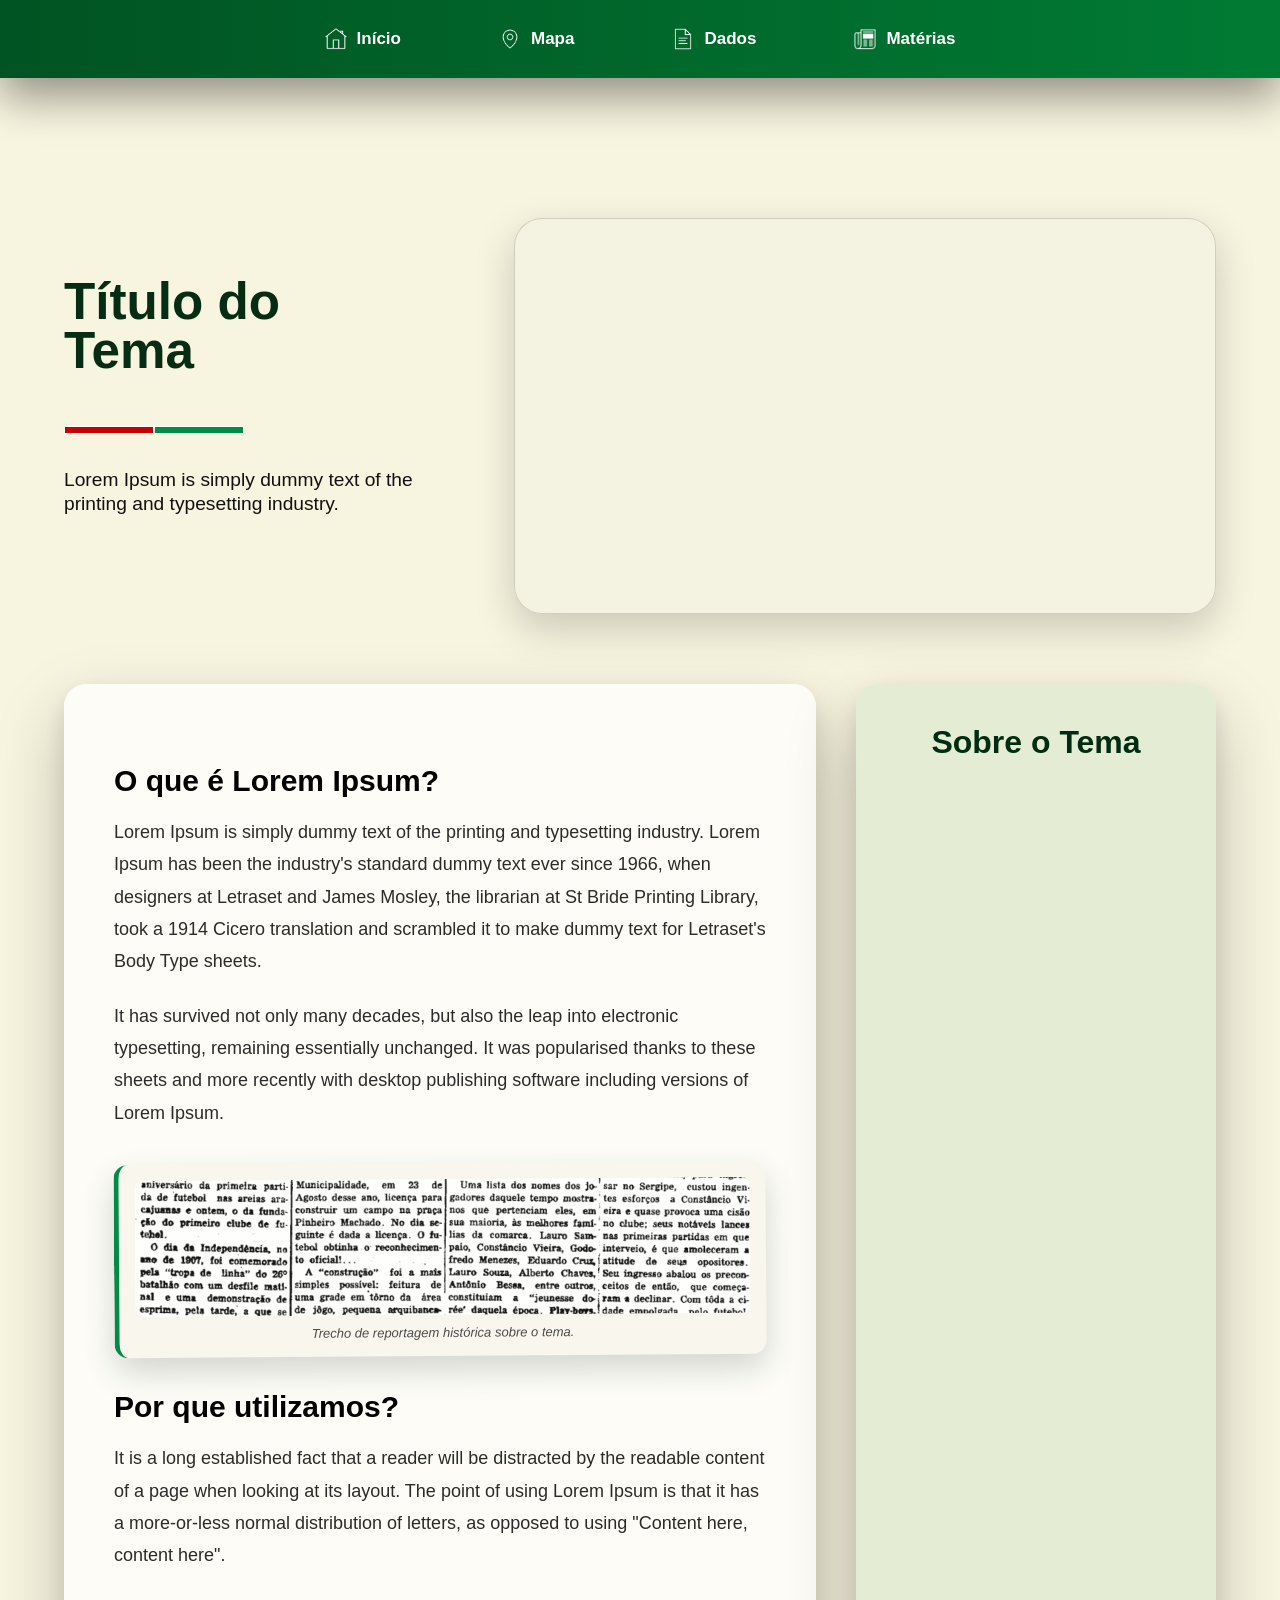
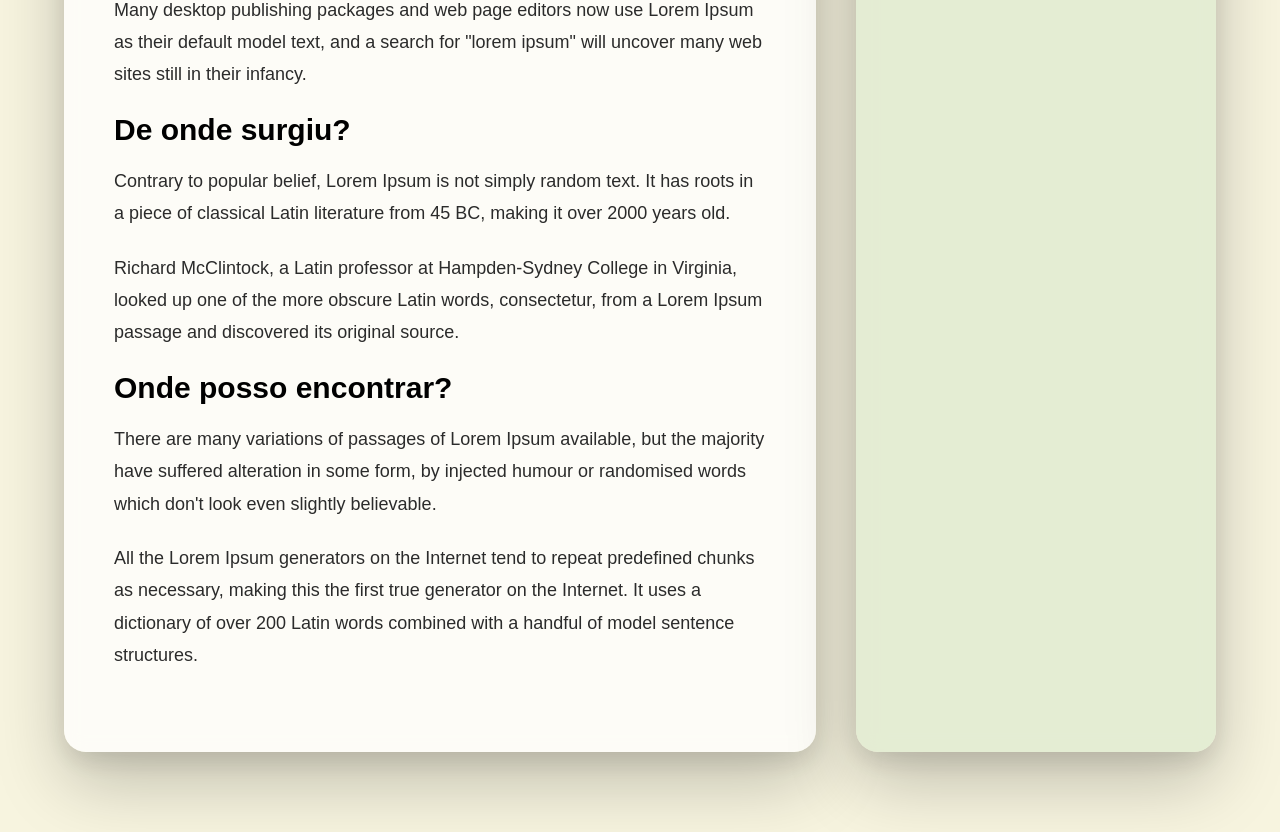
==== commit 9bdc8bcf: "hero e correcoes" ====
--- a/materia.html
+++ b/materia.html
@@ -13,9 +13,14 @@
     <header>
         <nav class="menu">
 
-            <a href="index.html#mapa" class="nav-btn">
+            <a href="index.html#inicio" class="nav-btn">
                 <img src="img/icone-home.png" alt="">
                 <span>Início</span>
+            </a>
+
+            <a href="index.html#mapa" class="nav-btn">
+                <img src="img/icone-mapa.png" alt="">
+                <span>Mapa</span>
             </a>
 
             <a href="index.html#dados" class="nav-btn">
@@ -78,6 +83,14 @@
                     versions of Lorem Ipsum.
                 </p>
 
+                <figure class="news-clipping">
+                    <img src="img/jornal.PNG" alt="Trecho de jornal sobre o tema">
+
+                    <figcaption>
+                        Trecho de reportagem histórica sobre o tema.
+                    </figcaption>
+                </figure>
+
                 <h2>Por que utilizamos?</h2>
 
                 <p>
--- a/style.css
+++ b/style.css
@@ -14,86 +14,10 @@
     overflow-x: hidden;
 }
 
-.scroll-next {
-    position: fixed;
-
-    left: 50%;
-    bottom: 20px;
-
-    transform: translateX(-50%);
-
-    display: flex;
-    align-items: center;
-    gap: 10px;
-
-    padding: 10px 18px;
-
-    background: rgba(255, 255, 255, 0.94);
-
-    border-radius: 999px;
-
-    text-decoration: none;
-    cursor: pointer;
-
-    z-index: 9999;
-
-    box-shadow:
-        0 8px 22px rgba(0, 0, 0, 0.18);
-
-    opacity: 1;
-
-    transition:
-        opacity 0.45s ease,
-        transform 0.45s ease;
-}
-
-.scroll-next:hover {
-    transform: translateX(-50%) translateY(-2px);
-}
-
-.scroll-next.hidden {
-    opacity: 0;
-    pointer-events: none;
-
-    transform: translateX(-50%) translateY(20px);
-}
-
-.scroll-next span {
-    color: #006b2c;
-
-    font-size: 13px;
-    font-weight: 800;
-
-    text-transform: uppercase;
-    letter-spacing: 0.5px;
-}
-
-.scroll-next svg {
-    width: 18px;
-    height: 18px;
-
-    fill: none;
-    stroke: #008c45;
-    stroke-width: 3;
-    stroke-linecap: round;
-    stroke-linejoin: round;
-
-    animation: arrowMove 1.3s infinite;
-}
-
-@keyframes arrowMove {
-
-    0%,
-    100% {
-        transform: translateY(0);
-    }
-
-    50% {
-        transform: translateY(4px);
-    }
-}
-
-#dados {
+#inicio,
+#mapa,
+#dados,
+#materias {
     scroll-margin-top: 90px;
 }
 
@@ -113,7 +37,7 @@
 
 .menu {
     display: flex;
-    gap: clamp(42px, 7vw, 120px);
+    gap: clamp(24px, 5vw, 90px);
 }
 
 .nav-btn {
@@ -141,14 +65,124 @@
     font-weight: 600;
 }
 
-/* JOURNEY SECTION */
+/* HERO */
+
+.hero-banner {
+    position: relative;
+    width: 100%;
+    height: 82vh;
+    min-height: 620px;
+    max-height: 900px;
+    overflow: hidden;
+    box-shadow:
+        0 25px 50px rgba(0, 0, 0, 0.18),
+        0 10px 20px rgba(0, 0, 0, 0.12);
+}
+
+.hero-image {
+    position: absolute;
+    inset: 0;
+    width: 100%;
+    height: 100%;
+    object-fit: cover;
+}
+
+.hero-overlay {
+    position: absolute;
+    inset: 0;
+    background: linear-gradient(
+        90deg,
+        rgba(247, 244, 223, 0.92) 0%,
+        rgba(247, 244, 223, 0.75) 35%,
+        rgba(247, 244, 223, 0.45) 55%,
+        rgba(247, 244, 223, 0.15) 75%,
+        rgba(247, 244, 223, 0) 85%
+    );
+    z-index: 1;
+}
+
+.hero-content {
+    position: relative;
+    z-index: 2;
+    max-width: 1400px;
+    height: 100%;
+    margin: 0 auto;
+    padding: 0 80px;
+    display: flex;
+    flex-direction: column;
+    justify-content: center;
+}
+
+.hero-pill {
+    display: flex;
+    align-items: center;
+    gap: 14px;
+    width: fit-content;
+    background: rgba(255, 255, 255, 0.95);
+    padding: 16px 26px;
+    border-radius: 999px;
+    margin-bottom: 34px;
+    box-shadow: 0 8px 25px rgba(0, 0, 0, 0.10);
+}
+
+.hero-pill::before {
+    content: "";
+    width: 6px;
+    height: 26px;
+    border-radius: 999px;
+    background: #00a651;
+}
+
+.hero-pill span {
+    color: #008c45;
+    font-size: 22px;
+    font-weight: 800;
+    line-height: 1;
+}
+
+.hero-content h1 {
+    font-family: 'Raleway', sans-serif;
+    font-size: clamp(64px, 5vw, 110px);
+    font-weight: 800;
+    line-height: 0.95;
+    color: #003d17;
+    margin-bottom: 34px;
+}
+
+.hero-content p {
+    max-width: 620px;
+    font-size: 28px;
+    line-height: 1.4;
+    color: #1f1f1f;
+    margin-bottom: 40px;
+}
+
+/* BARRAS */
+
+.bars {
+    display: flex;
+    margin-bottom: clamp(48px, 6vw, 115px);
+}
+
+.bar {
+    width: clamp(90px, 7vw, 130px);
+    height: clamp(8px, 0.6vw, 11px);
+    border: 1px solid white;
+}
+
+.red {
+    background: #c60000;
+}
+
+.green {
+    background: #008c45;
+}
+
+/* MAPA */
 
 .journey-section {
-    background:
-        linear-gradient(rgba(247, 244, 223, 0.76),
-            rgba(247, 244, 223, 0.76)),
-        url("https://get.pxhere.com/photo/[base64].jpg");
-
+    background: rgba(247, 244, 223, 0.92) url("img/hero.jpg");
+    background-blend-mode: lighten;
     background-size: cover;
     background-position: center;
     background-attachment: fixed;
@@ -173,38 +207,6 @@
     flex-direction: column;
 }
 
-.hero-tag {
-    display: inline-flex;
-    align-items: center;
-    width: fit-content;
-    padding: 14px 24px;
-    background: rgba(255, 255, 255, 0.85);
-    border-radius: 999px;
-    color: #008c45;
-    font-weight: 800;
-    font-size: clamp(18px, 1.35vw, 24px);
-    margin-bottom: clamp(18px, 1.6vw, 28px);
-    box-shadow:
-        0 12px 26px rgba(0, 0, 0, 0.08),
-        inset 0 0 0 1px rgba(255, 255, 255, 0.8);
-}
-
-.hero-tag::before {
-    content: "";
-    width: 5px;
-    height: 22px;
-    background: #008c45;
-    border-radius: 999px;
-    margin-right: 14px;
-}
-
-.journey-text h4 {
-    color: #008c32;
-    font-size: clamp(20px, 1.45vw, 28px);
-    font-weight: 800;
-    margin-bottom: clamp(16px, 1.4vw, 24px);
-}
-
 .journey-text h1 {
     font-family: 'Raleway', sans-serif;
     font-size: clamp(56px, 5vw, 92px);
@@ -217,67 +219,8 @@
     font-size: clamp(20px, 1.75vw, 30px);
     line-height: 1.2;
     color: #111;
-    margin-bottom: clamp(26px, 3vw, 42px);
-}
-
-/* BARS */
-
-.bars {
-    display: flex;
-    margin-bottom: clamp(48px, 6vw, 115px);
-}
-
-.bar {
-    width: clamp(90px, 7vw, 130px);
-    height: clamp(8px, 0.6vw, 11px);
-    border: 1px solid white;
-}
-
-.red {
-    background: #c60000;
-}
-
-.green {
-    background: #008c45;
-}
-
-/* PERSON BOX */
-
-.person-box {
-    width: 100%;
-    max-width: 340px;
-    height: clamp(62px, 4.7vw, 82px);
-    border-radius: 22px;
-    border: 1px solid rgba(0, 0, 0, 0.35);
-    background: rgba(255, 255, 255, 0.55);
-    backdrop-filter: blur(10px);
-    display: flex;
-    align-items: center;
-    justify-content: center;
-    box-shadow:
-        0 12px 28px rgba(0, 0, 0, 0.12),
-        inset 0 0 0 1px rgba(255, 255, 255, 0.8);
-}
-
-.person-box span {
-    display: inline-block;
-    font-size: clamp(26px, 2.2vw, 38px);
-    font-weight: 800;
-    color: #062d14;
-    transition: opacity 0.35s ease, transform 0.35s ease;
-}
-
-.person-box span.fade-out {
-    opacity: 0;
-    transform: translateY(10px);
-}
-
-.person-box span.fade-in {
-    opacity: 1;
-    transform: translateY(0);
-}
-
-/* MAP CARD */
+    margin-bottom: clamp(34px, 4vw, 66px);
+}
 
 .map-card {
     position: relative;
@@ -353,7 +296,46 @@
     transform: scale(1);
 }
 
-/* ROUTES */
+/* CARD DA PESSOA */
+
+.person-card {
+    display: inline-flex;
+    flex-direction: column;
+    min-width: 240px;
+    padding: 18px 26px;
+    gap: 4px;
+    background: rgba(255, 255, 255, 0.82);
+    border: 1px solid rgba(0, 0, 0, 0.12);
+    border-radius: 18px;
+    box-shadow:
+        0 10px 30px rgba(0, 0, 0, 0.08),
+        0 2px 8px rgba(0, 0, 0, 0.06);
+    backdrop-filter: blur(8px);
+}
+
+.person-card-label {
+    font-size: 12px;
+    font-weight: 800;
+    text-transform: uppercase;
+    letter-spacing: 1.8px;
+    color: #008c45;
+}
+
+.person-card-name {
+    font-family: 'Raleway', sans-serif;
+    font-size: 38px;
+    font-weight: 800;
+    line-height: 1;
+    color: #062d14;
+    opacity: 1;
+    transition: opacity 0.3s ease;
+}
+
+.person-card-name.fade {
+    opacity: 0;
+}
+
+/* ROTAS E MARCADORES */
 
 .route-line {
     fill: none;
@@ -370,8 +352,6 @@
     stroke-linecap: round;
 }
 
-/* MARKERS */
-
 .marker {
     opacity: 0;
     transform: scale(0.55);
@@ -390,8 +370,6 @@
     stroke-width: 4;
 }
 
-/* LABELS */
-
 .marker-label rect {
     rx: 10;
     ry: 10;
@@ -401,12 +379,12 @@
 
 .marker-label text {
     fill: white;
-    font-size: clamp(14px, 1vw, 20px);
+    font-size: clamp(19px, 1vw, 20px);
     font-weight: 800;
     letter-spacing: 0.4px;
 }
 
-/* PROGRESS BAR */
+/* PROGRESSO DO MAPA */
 
 .journey-progress {
     position: absolute;
@@ -449,25 +427,11 @@
         box-shadow 0.3s ease;
 }
 
-.progress-dot:nth-child(2) {
-    left: 0%;
-}
-
-.progress-dot:nth-child(3) {
-    left: 25%;
-}
-
-.progress-dot:nth-child(4) {
-    left: 50%;
-}
-
-.progress-dot:nth-child(5) {
-    left: 75%;
-}
-
-.progress-dot:nth-child(6) {
-    left: 100%;
-}
+.progress-dot:nth-child(2) { left: 0%; }
+.progress-dot:nth-child(3) { left: 25%; }
+.progress-dot:nth-child(4) { left: 50%; }
+.progress-dot:nth-child(5) { left: 75%; }
+.progress-dot:nth-child(6) { left: 100%; }
 
 .progress-dot.active {
     background: #008c45;
@@ -488,8 +452,6 @@
     transform: translate(-50%, -50%) scale(1.15);
 }
 
-/* STEPS */
-
 .journey-steps {
     position: relative;
     z-index: 1;
@@ -501,12 +463,71 @@
     height: 65vh;
 }
 
-/* DATA SECTION */
+/* BOTÃO FIXO PARA DADOS */
+
+.scroll-next {
+    position: fixed;
+    left: 50%;
+    bottom: 20px;
+    transform: translateX(-50%);
+    display: flex;
+    align-items: center;
+    gap: 10px;
+    padding: 10px 18px;
+    background: rgba(255, 255, 255, 0.94);
+    border-radius: 999px;
+    text-decoration: none;
+    cursor: pointer;
+    z-index: 9999;
+    box-shadow: 0 8px 22px rgba(0, 0, 0, 0.18);
+    opacity: 1;
+    transition: opacity 0.45s ease, transform 0.45s ease;
+}
+
+.scroll-next:hover {
+    transform: translateX(-50%) translateY(-2px);
+}
+
+.scroll-next.hidden {
+    opacity: 0;
+    pointer-events: none;
+    transform: translateX(-50%) translateY(20px);
+}
+
+.scroll-next span {
+    color: #006b2c;
+    font-size: 13px;
+    font-weight: 800;
+    text-transform: uppercase;
+    letter-spacing: 0.5px;
+}
+
+.scroll-next svg {
+    width: 18px;
+    height: 18px;
+    fill: none;
+    stroke: #008c45;
+    stroke-width: 3;
+    stroke-linecap: round;
+    stroke-linejoin: round;
+    animation: arrowMove 1.3s infinite;
+}
+
+@keyframes arrowMove {
+    0%, 100% {
+        transform: translateY(0);
+    }
+
+    50% {
+        transform: translateY(4px);
+    }
+}
+
+/* DADOS */
 
 .data-section {
     background: linear-gradient(90deg, #062d14, #003d17, #062d14);
     padding: clamp(80px, 7vw, 125px) 24px;
-
     box-shadow:
         0 -18px 45px rgba(0, 0, 0, 0.32),
         0 18px 50px rgba(0, 0, 0, 0.42);
@@ -516,32 +537,22 @@
     display: grid;
     grid-template-columns: repeat(5, minmax(0, 1fr));
     gap: clamp(18px, 1.8vw, 28px);
-
     max-width: 1480px;
     margin: 0 auto;
 }
 
 .brown-card {
     min-height: 340px;
-
     background: #884537;
-
     border-radius: 14px;
-
     padding: 34px 22px 30px;
-
     color: white;
-
-    box-shadow:
-        0 14px 24px rgba(0, 0, 0, 0.28);
-
+    box-shadow: 0 14px 24px rgba(0, 0, 0, 0.28);
     display: flex;
     flex-direction: column;
     align-items: center;
     justify-content: space-between;
-
     text-align: center;
-
     transition: 0.3s ease;
 }
 
@@ -551,12 +562,10 @@
 
 .card-header {
     min-height: 82px;
-
     display: flex;
     flex-direction: column;
     align-items: center;
     justify-content: flex-start;
-
     gap: 12px;
 }
 
@@ -570,61 +579,55 @@
     font-size: clamp(12px, 0.85vw, 15px);
     line-height: 1.2;
     font-weight: 800;
-
     text-transform: uppercase;
     letter-spacing: 0.3px;
 }
 
 .brown-card h3 {
     min-height: 82px;
-
     display: flex;
     align-items: center;
     justify-content: center;
-
     font-family: 'Raleway', sans-serif;
-
     font-size: clamp(24px, 1.9vw, 36px);
     line-height: 1.05;
-
     font-weight: 800;
-
     margin: 18px 0;
 }
 
 .brown-card p {
     min-height: 72px;
-
     display: flex;
     align-items: center;
     justify-content: center;
-
     font-size: clamp(13px, 0.9vw, 15px);
     line-height: 1.35;
-
     max-width: 210px;
-
     opacity: 0.92;
 }
 
-/* ARTICLES */
+/* MATÉRIAS */
 
 .articles {
     padding: clamp(80px, 7vw, 120px) 24px clamp(100px, 8vw, 140px);
-    background: #f7f4df;
+    background: rgba(247, 244, 223, 0.92) url("img/hero.jpg");
+    background-blend-mode: lighten;
+    background-size: cover;
+    background-position: center;
+    background-attachment: fixed;
 }
 
 .section-title {
-    max-width: 1300px;
+    max-width: 1250px;
     margin: 0 auto 52px;
 }
 
 .section-title h2 {
+    font-family: 'Raleway', sans-serif;
     font-size: clamp(46px, 4vw, 68px);
     line-height: 1;
     margin-bottom: 16px;
     color: #062d14;
-    font-family: 'Raleway', sans-serif;
 }
 
 .section-title p {
@@ -637,7 +640,7 @@
     display: grid;
     grid-template-columns: repeat(4, minmax(210px, 1fr));
     gap: clamp(24px, 2.5vw, 36px);
-    max-width: 1300px;
+    max-width: 1250px;
     margin: 0 auto;
     justify-items: center;
 }
@@ -709,9 +712,9 @@
 /* FOOTER */
 
 footer {
+    height: 100px;
     background: linear-gradient(90deg, #062d14, #003d17, #062d14);
     color: white;
-    height: 100px;
     display: flex;
     justify-content: center;
     align-items: center;
@@ -724,19 +727,176 @@
     opacity: 0.65;
 }
 
-/* TV / MONITORES MUITO GRANDES */
+/* PÁGINA DE MATÉRIA */
+
+.topic-page {
+    min-height: 100vh;
+    padding: 140px 5vw 80px;
+    background:
+        linear-gradient(rgba(247, 244, 223, 0.76), rgba(247, 244, 223, 0.76)),
+        url("img/hero.jpg");
+    background-size: cover;
+    background-position: center;
+    background-attachment: fixed;
+}
+
+.topic-hero {
+    max-width: 1400px;
+    margin: 0 auto 70px;
+    display: grid;
+    grid-template-columns: 380px 1fr;
+    gap: 70px;
+    align-items: flex-start;
+}
+
+.topic-info {
+    display: flex;
+    flex-direction: column;
+    justify-content: center;
+    margin-top: 60px;
+}
+
+.topic-info h1 {
+    font-family: 'Raleway', sans-serif;
+    font-size: clamp(50px, 4vw, 90px);
+    line-height: 0.95;
+    color: #062d14;
+    margin-bottom: clamp(34px, 4vw, 66px);
+}
+
+.topic-info p {
+    font-size: clamp(18px, 1.5vw, 30px);
+    line-height: 1.2;
+    color: #111;
+}
+
+.topic-bars {
+    display: flex;
+    margin-bottom: 34px;
+}
+
+.topic-bar {
+    width: 90px;
+    height: 8px;
+    border: 1px solid white;
+}
+
+.topic-red {
+    background: #c50000;
+}
+
+.topic-green {
+    background: #008c45;
+}
+
+.topic-video-box {
+    position: relative;
+    background: rgba(244, 241, 225, 0.92);
+    border-radius: 28px;
+    overflow: hidden;
+    box-shadow: 0 15px 40px rgba(0, 0, 0, 0.18);
+    border: 1px solid rgba(0, 0, 0, 0.15);
+    backdrop-filter: blur(4px);
+}
+
+.topic-video-box iframe {
+    display: block;
+    width: 100%;
+    aspect-ratio: 16 / 9;
+    border: none;
+}
+
+.topic-content {
+    max-width: 1400px;
+    margin: 0 auto;
+    display: grid;
+    grid-template-columns: 1fr 360px;
+    gap: 40px;
+}
+
+.topic-text-card,
+.topic-about-card {
+    border-radius: 22px;
+    backdrop-filter: blur(10px);
+    box-shadow:
+        0 30px 70px rgba(0, 0, 0, 0.22),
+        0 10px 25px rgba(0, 0, 0, 0.10);
+}
+
+.topic-text-card {
+    background: rgba(255, 255, 255, 0.75);
+    padding: 80px 50px;
+}
+
+.topic-text-card h2 {
+    font-family: 'Raleway', sans-serif;
+    font-size: 30px;
+    font-weight: 600;
+    color: #000;
+    margin-bottom: 18px;
+}
+
+.topic-text-card p {
+    margin-bottom: 22px;
+    font-size: 18px;
+    line-height: 1.8;
+    color: #2b2b2b;
+}
+
+.topic-text-card p:last-child {
+    margin-bottom: 0;
+}
+
+.topic-about-card {
+    background: rgba(225, 235, 210, 0.85);
+    padding: 40px;
+}
+
+.topic-about-card h2 {
+    font-family: 'Raleway', sans-serif;
+    font-size: 2rem;
+    color: #002d12;
+    margin-bottom: 20px;
+    text-align: center;
+}
+
+/* RECORTE DE JORNAL */
+
+.news-clipping {
+    margin: 34px 0;
+    padding: 16px;
+    background: #f8f6ed;
+    border-left: 5px solid #008c45;
+    border-radius: 14px;
+    box-shadow: 0 14px 32px rgba(0, 0, 0, 0.16);
+    transform: rotate(-0.4deg);
+}
+
+.news-clipping img {
+    width: 100%;
+    display: block;
+    border-radius: 8px;
+    filter: grayscale(100%) contrast(1.05);
+    opacity: 0.92;
+}
+
+.news-clipping figcaption {
+    margin-top: 10px;
+    font-size: 13px;
+    color: #4a4a4a;
+    font-style: italic;
+    text-align: center;
+}
+
+/* RESPONSIVO */
 
 @media (min-width: 1920px) {
-    header {
-        height: 78px;
-    }
-
     .journey-content {
         top: 78px;
         min-height: calc(100vh - 78px);
         max-width: 1500px;
         grid-template-columns: minmax(280px, 0.3fr) minmax(650px, 1fr);
-        padding: 52px 64px;
+        padding: 52px 5px;
         gap: 70px;
     }
 
@@ -744,17 +904,8 @@
         font-size: 78px;
     }
 
-    .journey-text h4 {
-        font-size: 26px;
-    }
-
     .journey-text p {
         font-size: 26px;
-    }
-
-    .hero-tag {
-        font-size: 22px;
-        padding: 14px 24px;
     }
 
     .bars {
@@ -766,22 +917,11 @@
         height: 8px;
     }
 
-    .person-box {
-        max-width: 290px;
-        height: 64px;
-    }
-
-    .person-box span {
-        font-size: 30px;
-    }
-
     .data-cards,
     .article-cards {
         max-width: 1250px;
     }
 }
-
-/* DESKTOP FULL HD / MONITOR GRANDE */
 
 @media (max-width: 1919px) and (min-width: 1441px) {
     .journey-content {
@@ -795,30 +935,12 @@
         font-size: 68px;
     }
 
-    .journey-text h4 {
-        font-size: 23px;
-    }
-
     .journey-text p {
         font-size: 23px;
     }
 
-    .hero-tag {
-        font-size: 20px;
-        padding: 12px 22px;
-    }
-
     .bars {
         margin-bottom: 48px;
-    }
-
-    .person-box {
-        max-width: 260px;
-        height: 58px;
-    }
-
-    .person-box span {
-        font-size: 27px;
     }
 
     .data-cards,
@@ -827,19 +949,61 @@
     }
 }
 
-/* NOTEBOOK PEQUENO */
+@media (max-width: 1440px) and (min-width: 1051px) {
+    .scroll-next {
+        bottom: 12px;
+        padding: 8px 12px 8px 18px;
+        transform: translateX(-50%) scale(0.88);
+    }
+
+    .scroll-next.hidden {
+        transform: translateX(-50%) translateY(18px) scale(0.88);
+    }
+
+    .scroll-next span {
+        font-size: 12px;
+    }
+
+    .scroll-next svg {
+        width: 18px;
+        height: 18px;
+    }
+
+    .data-cards {
+        max-width: 1180px;
+        gap: 14px;
+    }
+
+    .brown-card {
+        min-height: 245px;
+        padding: 20px 14px 18px;
+    }
+
+    .card-header span {
+        font-size: 11px;
+    }
+
+    .brown-card h3 {
+        font-size: 22px;
+    }
+
+    .brown-card p {
+        font-size: 11px;
+        max-width: 150px;
+    }
+}
 
 @media (max-width: 1280px) {
     .menu {
         gap: 54px;
     }
 
+    .nav-btn img {
+        width: 22px;
+    }
+
     .nav-btn span {
         font-size: 17px;
-    }
-
-    .nav-btn img {
-        width: 22px;
     }
 
     .journey-content {
@@ -849,10 +1013,6 @@
         gap: 36px;
     }
 
-    .journey-text h4 {
-        font-size: 19px;
-    }
-
     .journey-text h1 {
         font-size: 52px;
         margin-bottom: 28px;
@@ -862,15 +1022,6 @@
         font-size: 19px;
     }
 
-    .hero-tag {
-        font-size: 18px;
-        padding: 10px 18px;
-    }
-
-    .hero-tag::before {
-        height: 18px;
-    }
-
     .bars {
         margin-bottom: 36px;
     }
@@ -879,32 +1030,27 @@
         width: 88px;
         height: 8px;
     }
-
-    .person-box {
-        max-width: 245px;
-        height: 56px;
-    }
-
-    .person-box span {
-        font-size: 25px;
-    }
-
-    .data-cards {
-        max-width: 1050px;
-        gap: 28px;
-    }
-
-    .brown-card {
-        padding: 42px 28px 34px;
-    }
-
-    .brown-card h3 {
-        font-size: 30px;
-        margin-bottom: 55px;
-    }
-}
-
-/* TABLET / TELAS MÉDIAS */
+}
+
+@media (max-width: 1100px) {
+    .topic-hero,
+    .topic-content {
+        grid-template-columns: 1fr;
+    }
+
+    .topic-info {
+        text-align: center;
+        align-items: center;
+    }
+
+    .topic-bars {
+        justify-content: center;
+    }
+
+    .topic-info p {
+        max-width: 600px;
+    }
+}
 
 @media (max-width: 1050px) {
     .journey-content {
@@ -929,80 +1075,20 @@
         margin-bottom: 20px;
     }
 
-    .hero-tag {
-        margin-left: auto;
-        margin-right: auto;
-    }
-
     .bars {
+        justify-content: center;
         margin-bottom: 20px;
     }
 
-    .person-box {
-        max-width: 300px;
-    }
-
-    .data-cards {
-        grid-template-columns: repeat(2, 1fr);
-    }
-
+    .person-card {
+        align-self: center;
+    }
+
+    .data-cards,
     .article-cards {
         grid-template-columns: repeat(2, minmax(230px, 1fr));
     }
 }
-
-@media (max-width: 1440px) and (min-width: 1051px) {
-    .scroll-next {
-        bottom: 12px;
-
-        padding: 8px 12px 8px 18px;
-
-        transform: translateX(-50%) scale(0.88);
-    }
-
-    .scroll-next.hidden {
-        transform: translateX(-50%) translateY(18px) scale(0.88);
-    }
-
-    .scroll-next span {
-        font-size: 12px;
-    }
-
-    .scroll-arrow {
-        width: 30px;
-        height: 30px;
-    }
-
-    .scroll-arrow svg {
-        width: 18px;
-        height: 18px;
-    }
-
-    .data-cards {
-        max-width: 1180px;
-        gap: 14px;
-    }
-
-    .brown-card {
-        min-height: 245px;
-        padding: 20px 14px 18px;
-    }
-
-    .card-header span {
-        font-size: 11px;
-    }
-
-    .brown-card h3 {
-        font-size: 22px;
-    }
-
-    .brown-card p {
-        font-size: 11px;
-        max-width: 150px;
-    }
-}
-
-/* MOBILE */
 
 @media (max-width: 700px) {
     header {
@@ -1028,6 +1114,36 @@
         font-size: 14px;
     }
 
+    .hero-banner {
+        height: 76vh;
+        min-height: 520px;
+    }
+
+    .hero-content {
+        padding: 0 24px;
+    }
+
+    .hero-content h1 {
+        font-size: 42px;
+    }
+
+    .hero-content p {
+        font-size: 17px;
+    }
+
+    .hero-pill {
+        padding: 10px 18px;
+    }
+
+    .hero-pill span {
+        font-size: 16px;
+    }
+
+    .hero-pill::before {
+        width: 4px;
+        height: 16px;
+    }
+
     .journey-section {
         min-height: 420vh;
     }
@@ -1038,27 +1154,12 @@
         padding: 22px 16px;
     }
 
-    .journey-text h4 {
-        font-size: 17px;
-    }
-
     .journey-text h1 {
         font-size: 38px;
     }
 
     .journey-text p {
         font-size: 15px;
-    }
-
-    .hero-tag {
-        font-size: 16px;
-        padding: 9px 16px;
-    }
-
-    .hero-tag::before {
-        width: 4px;
-        height: 16px;
-        margin-right: 10px;
     }
 
     .bar {
@@ -1066,12 +1167,13 @@
         height: 7px;
     }
 
-    .person-box {
-        height: 54px;
-    }
-
-    .person-box span {
-        font-size: 23px;
+    .person-card {
+        min-width: 220px;
+        padding: 16px 22px;
+    }
+
+    .person-card-name {
+        font-size: 30px;
     }
 
     .map-card {
@@ -1116,10 +1218,6 @@
         text-align: center;
     }
 
-    .section-title .bars {
-        justify-content: center;
-    }
-
     .section-title h2 {
         font-size: 42px;
     }
@@ -1128,284 +1226,15 @@
         font-size: 17px;
     }
 
+    .topic-page {
+        padding: 90px 22px 60px;
+    }
+
+    .topic-text-card {
+        padding: 44px 28px;
+    }
+
     footer {
         height: 90px;
     }
-}
-
-/* ===========================
-   PÁGINA DE TEMA
-=========================== */
-
-.topic-page {
-    position: relative;
-
-    min-height: 100vh;
-
-    padding: 140px 5vw 80px;
-
-    background:
-        linear-gradient(rgba(247, 244, 223, 0.76),
-            rgba(247, 244, 223, 0.76)),
-        url("https://get.pxhere.com/photo/[base64].jpg");
-
-    background-size: cover;
-    background-position: center;
-    background-attachment: fixed;
-}
-
-/* HERO */
-
-.topic-hero {
-    max-width: 1400px;
-
-    margin: 0 auto 70px;
-
-    display: grid;
-    grid-template-columns: 380px 1fr;
-
-    gap: 70px;
-
-    align-items: center;
-}
-
-.topic-info {
-    display: flex;
-    flex-direction: column;
-    justify-content: center;
-}
-
-.topic-info h1 {
-    font-family: 'Raleway', sans-serif;
-    font-size: clamp(50px, 4vw, 90px);
-    line-height: 0.95;
-    color: #062d14;
-    margin-bottom: clamp(34px, 4vw, 66px);
-}
-
-.topic-bars {
-    display: flex;
-    margin-bottom: 34px;
-}
-
-.topic-bar {
-    height: 8px;
-    width: 90px;
-    border-top: 1px solid rgba(255, 255, 255, .7);
-        border: 1px solid white;
-}
-
-.topic-red {
-    background: #c50000;
-}
-
-.topic-green {
-    background: #008c45;
-}
-
-.topic-info p {
-    font-size: clamp(18px, 24px, 30px);
-    line-height: 1.2;
-    color: #111;
-}
-
-/* VIDEO */
-
-.topic-video-box {
-    position: relative;
-
-    background: rgba(244, 241, 225, .92);
-
-    border-radius: 28px;
-
-    overflow: hidden;
-
-    box-shadow:
-        0 15px 40px rgba(0, 0, 0, .18);
-
-    border: 1px solid rgba(0, 0, 0, .15);
-
-    backdrop-filter: blur(4px);
-}
-
-.topic-video-box::before {
-    content: "";
-
-    position: absolute;
-    inset: 0;
-
-    background:
-        radial-gradient(circle at center,
-            rgba(0, 140, 69, .08),
-            transparent 70%);
-
-    pointer-events: none;
-}
-
-.topic-video-box iframe {
-    display: block;
-
-    width: 100%;
-
-    aspect-ratio: 16/9;
-
-    border: none;
-}
-
-.video-fallback {
-    position: relative;
-    background: #000;
-}
-
-.video-fallback a {
-    position: relative;
-
-    width: 100%;
-    height: 100%;
-
-    display: block;
-
-    color: white;
-    text-decoration: none;
-}
-
-.video-fallback img {
-    width: 100%;
-    height: 100%;
-
-    object-fit: cover;
-
-    opacity: 0.78;
-}
-
-.play-button {
-    position: absolute;
-    top: 50%;
-    left: 50%;
-
-    width: 76px;
-    height: 76px;
-
-    background: white;
-
-    border-radius: 50%;
-
-    transform: translate(-50%, -50%);
-}
-
-.play-button::before {
-    content: "";
-
-    position: absolute;
-    top: 50%;
-    left: 54%;
-
-    transform: translate(-50%, -50%);
-
-    border-left: 22px solid #000;
-    border-top: 14px solid transparent;
-    border-bottom: 14px solid transparent;
-}
-
-.video-fallback strong {
-    position: absolute;
-    left: 50%;
-    bottom: 34px;
-
-    transform: translateX(-50%);
-
-    font-size: 20px;
-    font-weight: 800;
-
-    text-shadow: 0 3px 12px rgba(0, 0, 0, .8);
-}
-
-/* CONTEÚDO */
-
-.topic-content {
-    max-width: 1400px;
-
-    margin: 0 auto;
-
-    display: grid;
-    grid-template-columns: 1fr 360px;
-
-    gap: 40px;
-}
-
-.topic-text-card {
-    background: rgba(255, 255, 255, .75);
-    backdrop-filter: blur(10px);
-    border-radius: 22px;
-    padding: 80px 50px 80px 50px;
-}
-
-.topic-text-card h2 {
-    font-family: 'Raleway', sans-serif;
-    font-size: 30px;
-    font-weight: 600;
-    color: #000;
-    margin: 0 0 18px 0;
-}
-
-.topic-text-card p {
-    margin-bottom: 22px;
-
-    font-size: 18px;
-    line-height: 1.8;
-
-    color: #2b2b2b;
-}
-
-.topic-text-card p:last-child {
-    margin-bottom: 0;
-}
-
-.topic-about-card {
-    background: rgba(225, 235, 210, .85);
-    backdrop-filter: blur(10px);
-    border-radius: 22px;
-    padding: 40px;
-}
-
-.topic-text-card,
-.topic-about-card {
-    box-shadow:
-        0 30px 70px rgba(0, 0, 0, 0.22),
-        0 10px 25px rgba(0, 0, 0, 0.10);
-}
-
-.topic-about-card h2 {
-    font-family: 'Raleway', sans-serif;
-    font-size: 2rem;
-    color: #002d12;
-    margin-bottom: 20px;
-    text-align: center;
-}
-
-/* RESPONSIVO */
-
-@media (max-width: 1100px) {
-
-    .topic-hero {
-        grid-template-columns: 1fr;
-        gap: 40px;
-    }
-
-    .topic-content {
-        grid-template-columns: 1fr;
-    }
-
-    .topic-info {
-        text-align: center;
-        align-items: center;
-    }
-
-    .topic-bars {
-        justify-content: center;
-    }
-
-    .topic-info p {
-        max-width: 600px;
-    }
 }
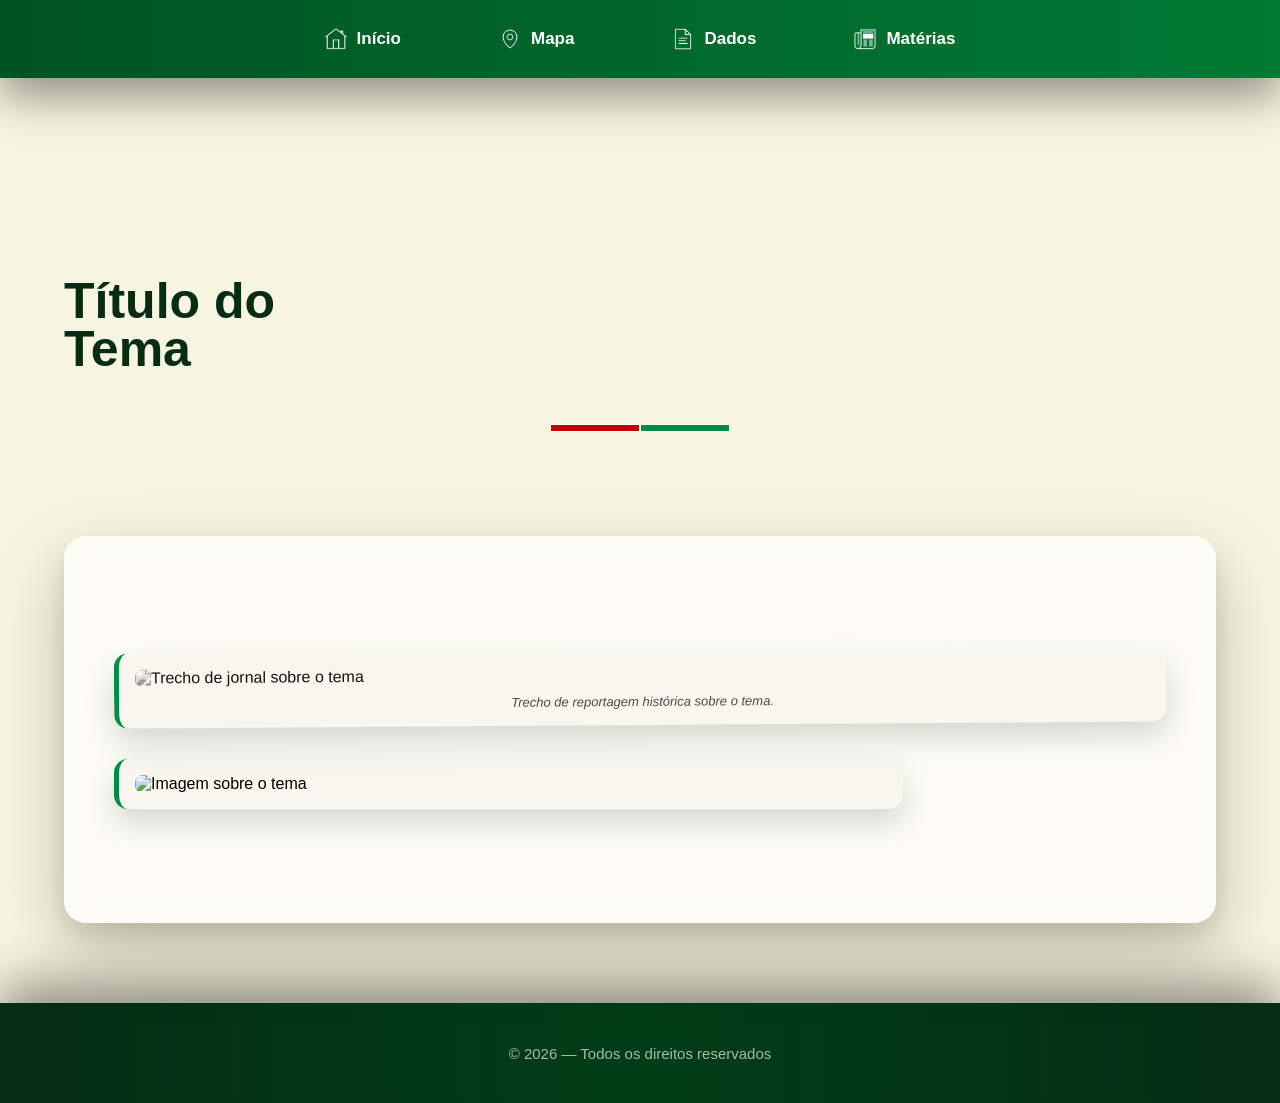
==== commit bf3e866a: "materia3" ====
--- a/materia.html
+++ b/materia.html
@@ -47,17 +47,6 @@
                     <span class="topic-bar topic-red"></span>
                     <span class="topic-bar topic-green"></span>
                 </div>
-
-                <p>
-                    Lorem Ipsum is simply dummy text of the printing and typesetting industry.
-                </p>
-            </div>
-
-            <div class="topic-video-box">
-                <iframe src="https://www.youtube.com/embed/ScMzIvxBSi4?rel=0" title="Vídeo do tema" frameborder="0"
-                    allow="accelerometer; autoplay; clipboard-write; encrypted-media; gyroscope; picture-in-picture; web-share"
-                    referrerpolicy="strict-origin-when-cross-origin" allowfullscreen>
-                </iframe>
             </div>
 
         </section>
@@ -66,84 +55,33 @@
 
             <article class="topic-text-card">
 
-                <h2>O que é Lorem Ipsum?</h2>
+                <h2></h2>
 
                 <p>
-                    Lorem Ipsum is simply dummy text of the printing and typesetting industry.
-                    Lorem Ipsum has been the industry's standard dummy text ever since 1966,
-                    when designers at Letraset and James Mosley, the librarian at St Bride
-                    Printing Library, took a 1914 Cicero translation and scrambled it to make
-                    dummy text for Letraset's Body Type sheets.
-                </p>
-
-                <p>
-                    It has survived not only many decades, but also the leap into electronic
-                    typesetting, remaining essentially unchanged. It was popularised thanks to
-                    these sheets and more recently with desktop publishing software including
-                    versions of Lorem Ipsum.
                 </p>
 
                 <figure class="news-clipping">
-                    <img src="img/jornal.PNG" alt="Trecho de jornal sobre o tema">
+                    <img src="img/" alt="Trecho de jornal sobre o tema">
 
                     <figcaption>
                         Trecho de reportagem histórica sobre o tema.
                     </figcaption>
                 </figure>
 
-                <h2>Por que utilizamos?</h2>
-
-                <p>
-                    It is a long established fact that a reader will be distracted by the
-                    readable content of a page when looking at its layout. The point of using
-                    Lorem Ipsum is that it has a more-or-less normal distribution of letters,
-                    as opposed to using "Content here, content here".
-                </p>
-
-                <p>
-                    Many desktop publishing packages and web page editors now use Lorem Ipsum
-                    as their default model text, and a search for "lorem ipsum" will uncover
-                    many web sites still in their infancy.
-                </p>
-
-                <h2>De onde surgiu?</h2>
-
-                <p>
-                    Contrary to popular belief, Lorem Ipsum is not simply random text. It has
-                    roots in a piece of classical Latin literature from 45 BC, making it over
-                    2000 years old.
-                </p>
-
-                <p>
-                    Richard McClintock, a Latin professor at Hampden-Sydney College in
-                    Virginia, looked up one of the more obscure Latin words, consectetur,
-                    from a Lorem Ipsum passage and discovered its original source.
-                </p>
-
-                <h2>Onde posso encontrar?</h2>
-
-                <p>
-                    There are many variations of passages of Lorem Ipsum available, but the
-                    majority have suffered alteration in some form, by injected humour or
-                    randomised words which don't look even slightly believable.
-                </p>
-
-                <p>
-                    All the Lorem Ipsum generators on the Internet tend to repeat predefined
-                    chunks as necessary, making this the first true generator on the Internet.
-                    It uses a dictionary of over 200 Latin words combined with a handful of
-                    model sentence structures.
-                </p>
+                <figure class="img-clipping">
+                    <img src="img/" alt="Imagem sobre o tema">
+                </figure>
 
             </article>
-
-            <aside class="topic-about-card">
-                <h2>Sobre o Tema</h2>
-            </aside>
 
         </section>
 
     </div>
+    <footer>
+        <div class="footer-bottom">
+            © 2026 — Todos os direitos reservados
+        </div>
+    </footer>
 </body>
 
 </html>
--- a/style.css
+++ b/style.css
@@ -467,54 +467,89 @@
 
 .scroll-next {
     position: fixed;
+
     left: 50%;
     bottom: 20px;
-    transform: translateX(-50%);
+
+    transform: translateX(-50%) translateY(20px);
+
     display: flex;
     align-items: center;
     gap: 10px;
+
     padding: 10px 18px;
+
     background: rgba(255, 255, 255, 0.94);
+
     border-radius: 999px;
+
     text-decoration: none;
     cursor: pointer;
+
     z-index: 9999;
-    box-shadow: 0 8px 22px rgba(0, 0, 0, 0.18);
+
+    box-shadow:
+        0 8px 22px rgba(0, 0, 0, 0.18);
+
+    opacity: 0;
+    visibility: hidden;
+    pointer-events: none;
+
+    transition:
+        opacity 0.45s ease,
+        transform 0.45s ease,
+        visibility 0.45s ease;
+}
+
+.scroll-next.visible {
     opacity: 1;
-    transition: opacity 0.45s ease, transform 0.45s ease;
+    visibility: visible;
+    pointer-events: auto;
+
+    transform: translateX(-50%) translateY(0);
+}
+
+.scroll-next.hidden {
+    opacity: 0;
+    visibility: hidden;
+    pointer-events: none;
+
+    transform: translateX(-50%) translateY(20px);
 }
 
 .scroll-next:hover {
     transform: translateX(-50%) translateY(-2px);
 }
 
-.scroll-next.hidden {
-    opacity: 0;
-    pointer-events: none;
-    transform: translateX(-50%) translateY(20px);
-}
-
 .scroll-next span {
     color: #006b2c;
+
     font-size: 13px;
     font-weight: 800;
+
     text-transform: uppercase;
     letter-spacing: 0.5px;
+
+    white-space: nowrap;
 }
 
 .scroll-next svg {
     width: 18px;
     height: 18px;
+
     fill: none;
     stroke: #008c45;
     stroke-width: 3;
     stroke-linecap: round;
     stroke-linejoin: round;
+
     animation: arrowMove 1.3s infinite;
 }
 
 @keyframes arrowMove {
-    0%, 100% {
+
+    0%,
+    100% {
         transform: translateY(0);
     }
 
@@ -743,9 +778,6 @@
 .topic-hero {
     max-width: 1400px;
     margin: 0 auto 70px;
-    display: grid;
-    grid-template-columns: 380px 1fr;
-    gap: 70px;
     align-items: flex-start;
 }
 
@@ -758,10 +790,11 @@
 
 .topic-info h1 {
     font-family: 'Raleway', sans-serif;
-    font-size: clamp(50px, 4vw, 90px);
+    font-size: clamp(50px, 3vw, 90px);
     line-height: 0.95;
     color: #062d14;
     margin-bottom: clamp(34px, 4vw, 66px);
+    max-width: 55vw;
 }
 
 .topic-info p {
@@ -773,6 +806,7 @@
 .topic-bars {
     display: flex;
     margin-bottom: 34px;
+    align-self: center;
 }
 
 .topic-bar {
@@ -809,9 +843,6 @@
 .topic-content {
     max-width: 1400px;
     margin: 0 auto;
-    display: grid;
-    grid-template-columns: 1fr 360px;
-    gap: 40px;
 }
 
 .topic-text-card,
@@ -849,7 +880,7 @@
 
 .topic-about-card {
     background: rgba(225, 235, 210, 0.85);
-    padding: 40px;
+    padding: 80px 40px;
 }
 
 .topic-about-card h2 {
@@ -888,6 +919,64 @@
     text-align: center;
 }
 
+.img-clipping {
+    margin: 34px 0;
+    padding: 16px;
+    background: #f8f6ed;
+    border-left: 5px solid #008c45;
+    border-radius: 14px;
+    box-shadow: 0 14px 32px rgba(0, 0, 0, 0.16);
+    max-width: 75%;
+    justify-self: center;
+}
+
+.img-clipping img {
+    display: block;
+    border-radius: 8px;
+    opacity: 1.92;
+    width: 100%;
+}
+
+.img-clipping figcaption {
+    margin-top: 10px;
+    font-size: 13px;
+    color: #4a4a4a;
+    font-style: italic;
+    text-align: center;
+}
+
+.gallery-house {
+    margin: 40px auto;
+    max-width: 850px;
+    padding: 18px;
+    background: #f8f6ed;
+    border-left: 5px solid #008c45;
+    border-radius: 14px;
+    box-shadow: 0 14px 32px rgba(0,0,0,.16);
+}
+
+.gallery-house > img {
+    width: 100%;
+    height: 420px;
+    object-fit: cover;
+    border-radius: 10px;
+    display: block;
+}
+
+.gallery-row {
+    display: grid;
+    grid-template-columns: 1fr 1fr;
+    gap: 12px;
+    margin-top: 12px;
+}
+
+.gallery-row img {
+    width: 100%;
+    height: fit-content;
+    object-fit: cover;
+    border-radius: 10px;
+}
+
 /* RESPONSIVO */
 
 @media (min-width: 1920px) {
@@ -924,10 +1013,22 @@
 }
 
 @media (max-width: 1919px) and (min-width: 1441px) {
+    .hero-banner {
+        min-height: 550px;
+    }
+
+    .hero-content p {
+        font-size: 23px;
+    }
+
+    .hero-pill {
+        height: 45px;
+    }
+    
     .journey-content {
         max-width: 1380px;
         grid-template-columns: minmax(250px, 0.28fr) minmax(560px, 1fr);
-        padding: 36px 48px;
+        padding: 36px 5px;
         gap: 54px;
     }
 
@@ -945,7 +1046,7 @@
 
     .data-cards,
     .article-cards {
-        max-width: 1180px;
+        max-width: 1250px;
     }
 }
 
@@ -990,6 +1091,27 @@
     .brown-card p {
         font-size: 11px;
         max-width: 150px;
+    }
+
+    .hero-pill {
+        padding: 9px 16px;
+        gap: 10px;
+        margin-bottom: 24px;
+    }
+
+    .hero-pill::before {
+        width: 4px;
+        height: 17px;
+    }
+
+    .hero-pill span {
+        font-size: 15px;
+    }
+
+    .hero-content p {
+        font-size: 20px;
+        max-width: 480px;
+        line-height: 1.32;
     }
 }
 
@@ -1237,4 +1359,4 @@
     footer {
         height: 90px;
     }
-}+}
